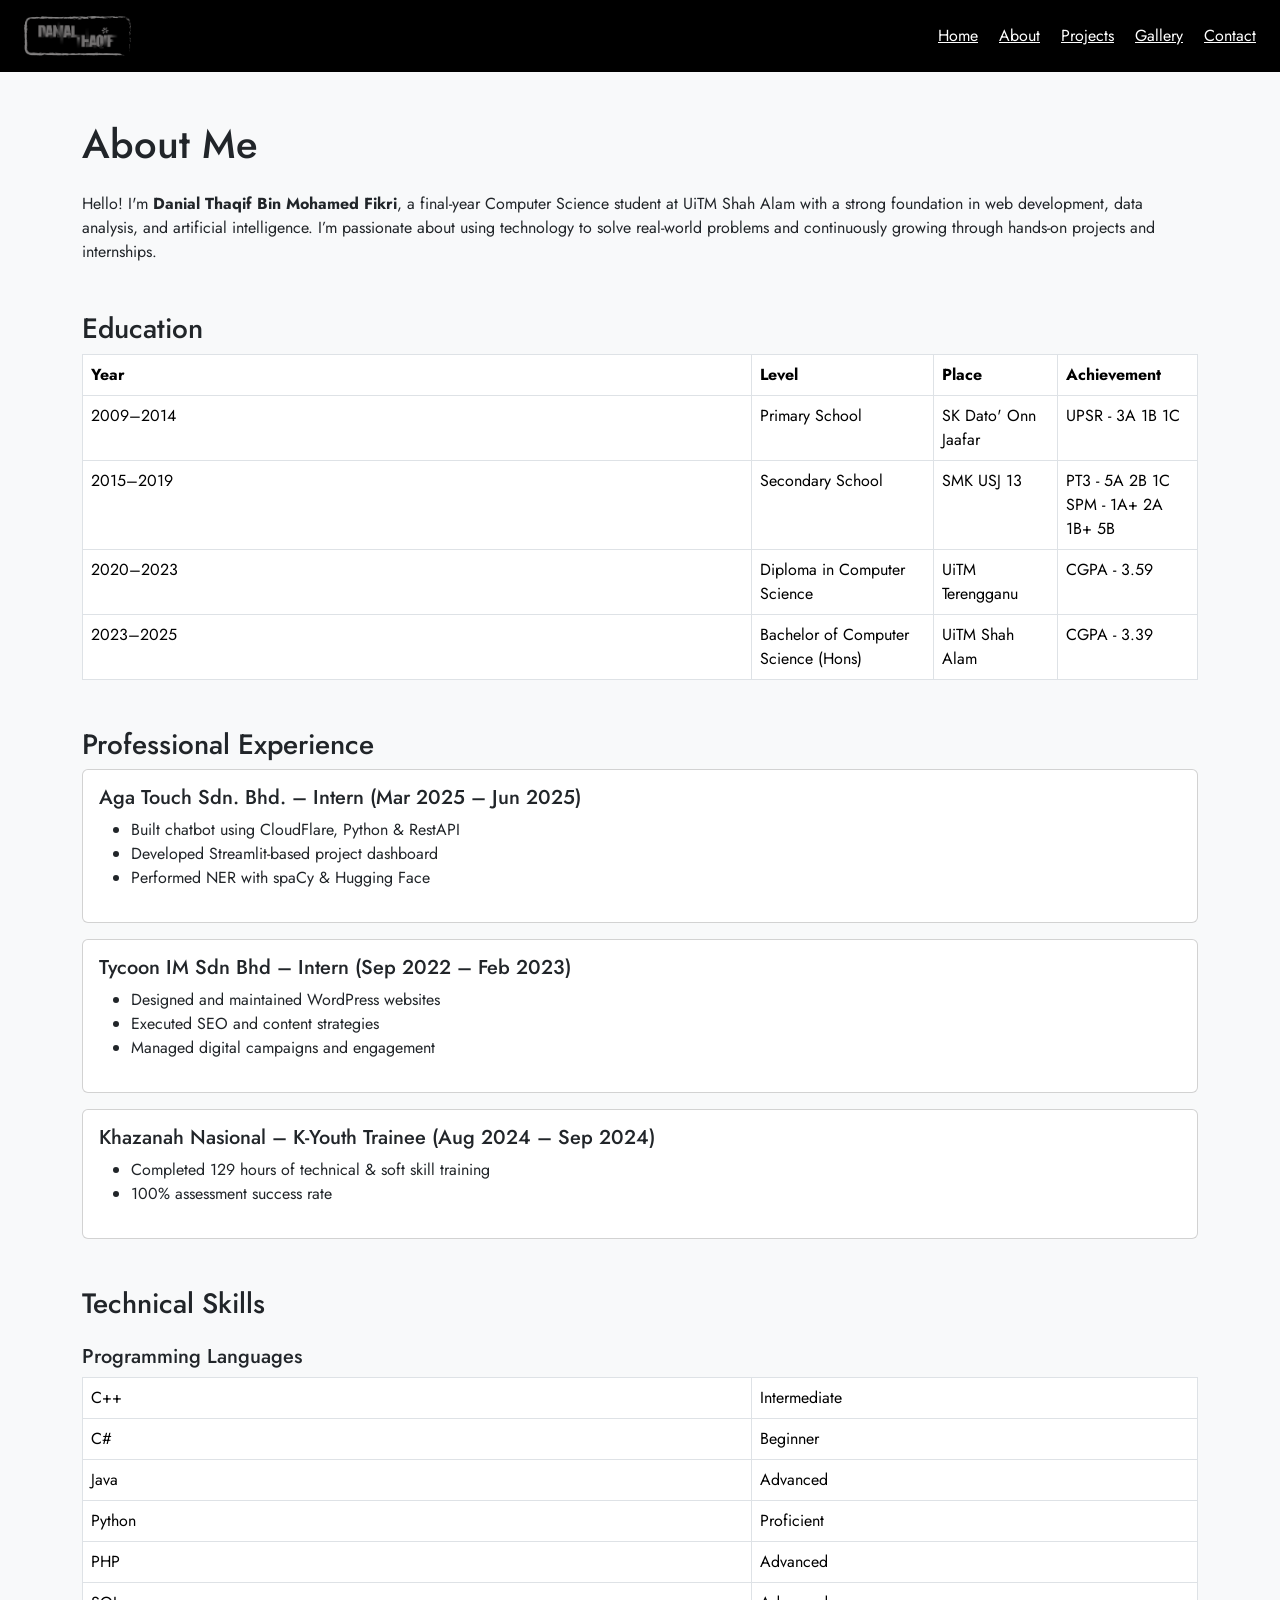
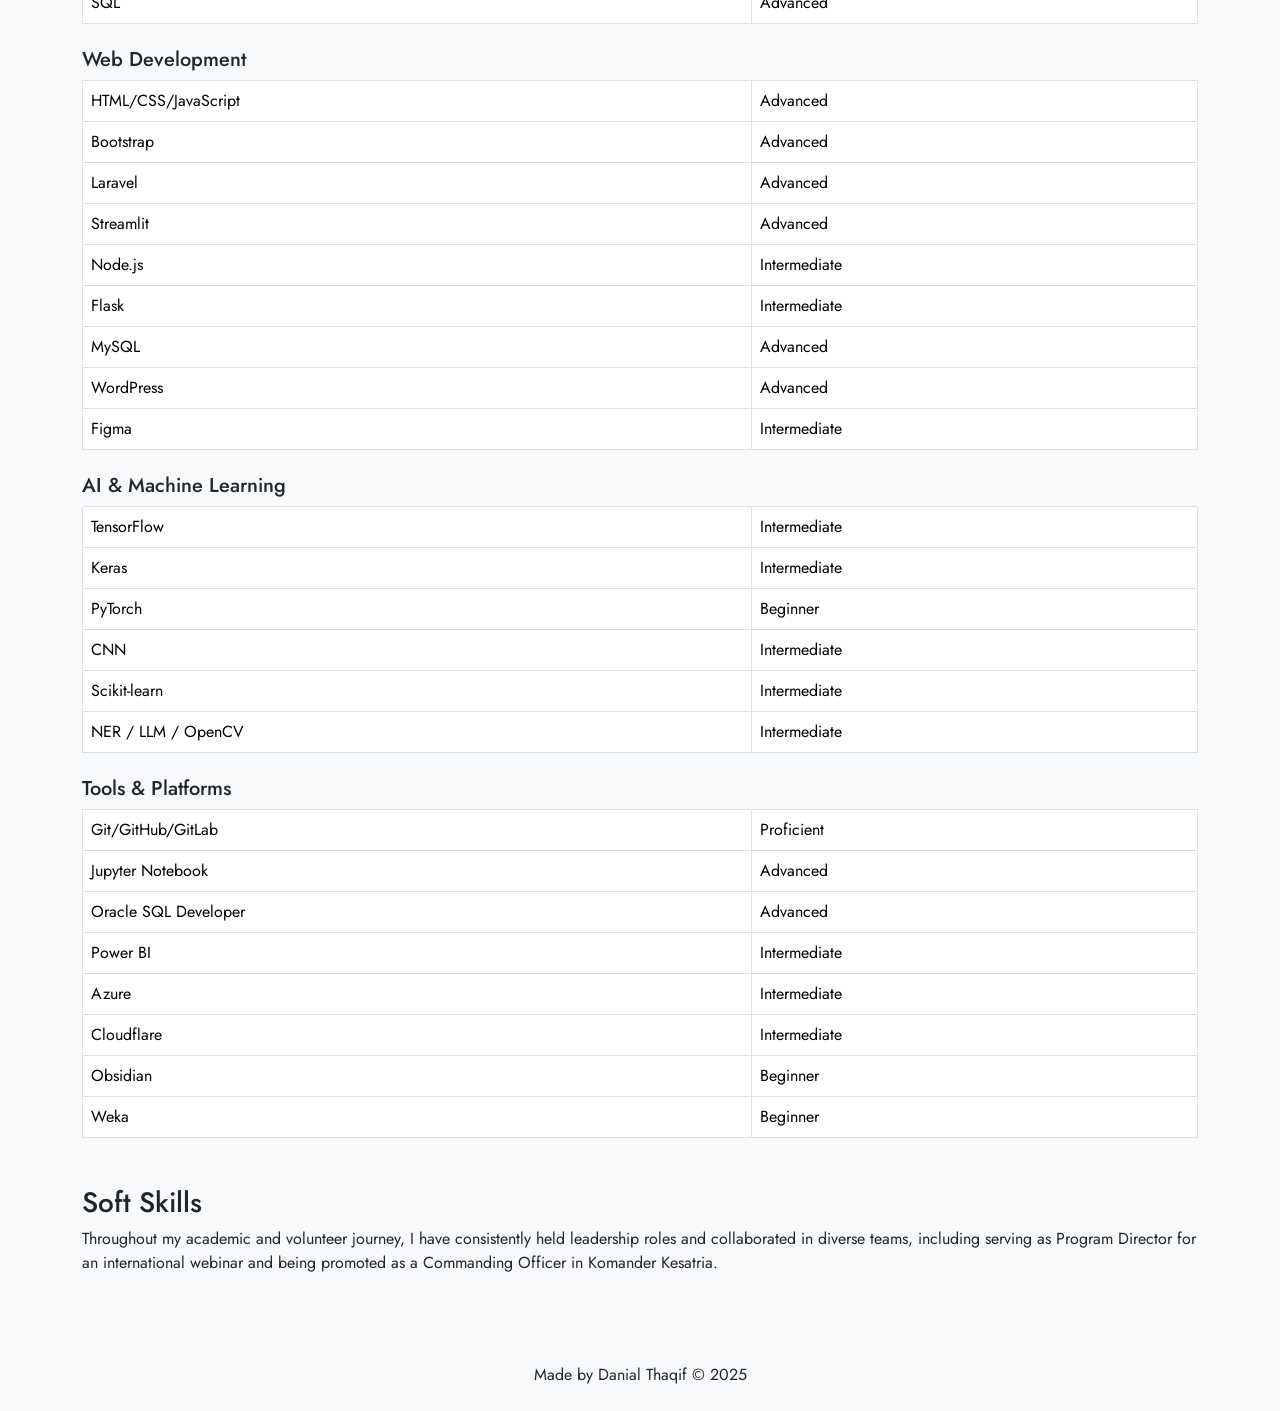
==== about.html @ 57270907 "Update about.html" ====
<!DOCTYPE html>
<html lang="en">
<head>
  <meta charset="UTF-8" />
  <meta name="viewport" content="width=device-width, initial-scale=1.0"/>
  <title>About Me | Danial Thaqif</title>
  <link href="https://cdn.jsdelivr.net/npm/bootstrap@5.3.2/dist/css/bootstrap.min.css" rel="stylesheet" />
  <link href="https://fonts.googleapis.com/css2?family=Jost:wght@300;400;500;600;700&display=swap" rel="stylesheet" />
  <style>
    body {
      font-family: 'Jost', sans-serif;
      background-color: #f8f9fa;
    }
    header {
      background-color: #000;
    }
    table td:first-child { width: 60%; }
  </style>
</head>
<body>

  <!-- Header -->
  <header class="py-3 px-4 d-flex justify-content-between align-items-center">
    <a href="index.html">
      <img src="img/logo.png" alt="Danial Thaqif Logo" style="height: 40px;">
    </a>
    <nav>
      <a href="index.html" class="text-white me-3">Home</a>
      <a href="about.html" class="text-white me-3">About</a>
      <a href="project.html" class="text-white me-3">Projects</a>
      <a href="gallery.html" class="text-white me-3">Gallery</a>
      <a href="contact.html" class="text-white">Contact</a>
    </nav>
  </header>

  <!-- Main -->
  <main class="container py-5">
    <h1 class="mb-4">About Me</h1>
    <p>Hello! I'm <strong>Danial Thaqif Bin Mohamed Fikri</strong>, a final-year Computer Science student at UiTM Shah Alam with a strong foundation in web development, data analysis, and artificial intelligence. I’m passionate about using technology to solve real-world problems and continuously growing through hands-on projects and internships.</p>

    <!-- Education Section (Preserved) -->
    <h3 class="mt-5">Education</h3>
    <table class="table table-bordered">
      <thead>
        <tr>
          <th>Year</th>
          <th>Level</th>
          <th>Place</th>
          <th>Achievement</th>
        </tr>
      </thead>
      <tbody>
        <tr>
          <td>2009–2014</td>
          <td>Primary School</td>
          <td>SK Dato' Onn Jaafar</td>
          <td>UPSR - 3A 1B 1C</td>
        </tr>
        <tr>
          <td>2015–2019</td>
          <td>Secondary School</td>
          <td>SMK USJ 13</td>
          <td>PT3 - 5A 2B 1C<br>SPM - 1A+ 2A 1B+ 5B</td>
        </tr>
        <tr>
          <td>2020–2023</td>
          <td>Diploma in Computer Science</td>
          <td>UiTM Terengganu</td>
          <td>CGPA - 3.59</td>
        </tr>
        <tr>
          <td>2023–2025</td>
          <td>Bachelor of Computer Science (Hons)</td>
          <td>UiTM Shah Alam</td>
          <td>CGPA - 3.39</td>
        </tr>
      </tbody>
    </table>

    <!-- Experience -->
    <h3 class="mt-5">Professional Experience</h3>
    <div class="card mb-3"><div class="card-body">
      <h5 class="card-title">Aga Touch Sdn. Bhd. – Intern (Mar 2025 – Jun 2025)</h5>
      <ul>
        <li>Built chatbot using CloudFlare, Python & RestAPI</li>
        <li>Developed Streamlit-based project dashboard</li>
        <li>Performed NER with spaCy & Hugging Face</li>
      </ul>
    </div></div>

    <div class="card mb-3"><div class="card-body">
      <h5 class="card-title">Tycoon IM Sdn Bhd – Intern (Sep 2022 – Feb 2023)</h5>
      <ul>
        <li>Designed and maintained WordPress websites</li>
        <li>Executed SEO and content strategies</li>
        <li>Managed digital campaigns and engagement</li>
      </ul>
    </div></div>

    <div class="card mb-3"><div class="card-body">
      <h5 class="card-title">Khazanah Nasional – K-Youth Trainee (Aug 2024 – Sep 2024)</h5>
      <ul>
        <li>Completed 129 hours of technical & soft skill training</li>
        <li>100% assessment success rate</li>
      </ul>
    </div></div>

    <!-- Technical Skills -->
    <h3 class="mt-5">Technical Skills</h3>
    <h5 class="mt-4">Programming Languages</h5>
    <table class="table table-bordered">
      <tbody>
        <tr><td>C++</td><td>Intermediate</td></tr>
        <tr><td>C#</td><td>Beginner</td></tr>
        <tr><td>Java</td><td>Advanced</td></tr>
        <tr><td>Python</td><td>Proficient</td></tr>
        <tr><td>PHP</td><td>Advanced</td></tr>
        <tr><td>SQL</td><td>Advanced</td></tr>
      </tbody>
    </table>

    <h5 class="mt-4">Web Development</h5>
    <table class="table table-bordered">
      <tbody>
        <tr><td>HTML/CSS/JavaScript</td><td>Advanced</td></tr>
        <tr><td>Bootstrap</td><td>Advanced</td></tr>
        <tr><td>Laravel</td><td>Advanced</td></tr>
        <tr><td>Streamlit</td><td>Advanced</td></tr>
        <tr><td>Node.js</td><td>Intermediate</td></tr>
        <tr><td>Flask</td><td>Intermediate</td></tr>
        <tr><td>MySQL</td><td>Advanced</td></tr>
        <tr><td>WordPress</td><td>Advanced</td></tr>
        <tr><td>Figma</td><td>Intermediate</td></tr>
      </tbody>
    </table>

    <h5 class="mt-4">AI & Machine Learning</h5>
    <table class="table table-bordered">
      <tbody>
        <tr><td>TensorFlow</td><td>Intermediate</td></tr>
        <tr><td>Keras</td><td>Intermediate</td></tr>
        <tr><td>PyTorch</td><td>Beginner</td></tr>
        <tr><td>CNN</td><td>Intermediate</td></tr>
        <tr><td>Scikit-learn</td><td>Intermediate</td></tr>
        <tr><td>NER / LLM / OpenCV</td><td>Intermediate</td></tr>
      </tbody>
    </table>

    <h5 class="mt-4">Tools & Platforms</h5>
    <table class="table table-bordered">
      <tbody>
        <tr><td>Git/GitHub/GitLab</td><td>Proficient</td></tr>
        <tr><td>Jupyter Notebook</td><td>Advanced</td></tr>
        <tr><td>Oracle SQL Developer</td><td>Advanced</td></tr>
        <tr><td>Power BI</td><td>Intermediate</td></tr>
        <tr><td>Azure</td><td>Intermediate</td></tr>
        <tr><td>Cloudflare</td><td>Intermediate</td></tr>
        <tr><td>Obsidian</td><td>Beginner</td></tr>
        <tr><td>Weka</td><td>Beginner</td></tr>
      </tbody>
    </table>

    <!-- Soft Skills (Preserved) -->
    <h3 class="mt-5">Soft Skills</h3>
	<p>Throughout my academic and volunteer journey, I have consistently held leadership roles and collaborated in diverse teams, including serving as Program Director for an international webinar and being promoted as a Commanding Officer in Komander Kesatria.</p>

  </main>

  <footer class="text-center py-4 bg-light">
    <p class="mb-0">Made by Danial Thaqif © 2025</p>
  </footer>

  <script src="https://cdn.jsdelivr.net/npm/bootstrap@5.3.2/dist/js/bootstrap.bundle.min.js"></script>
</body>
</html>
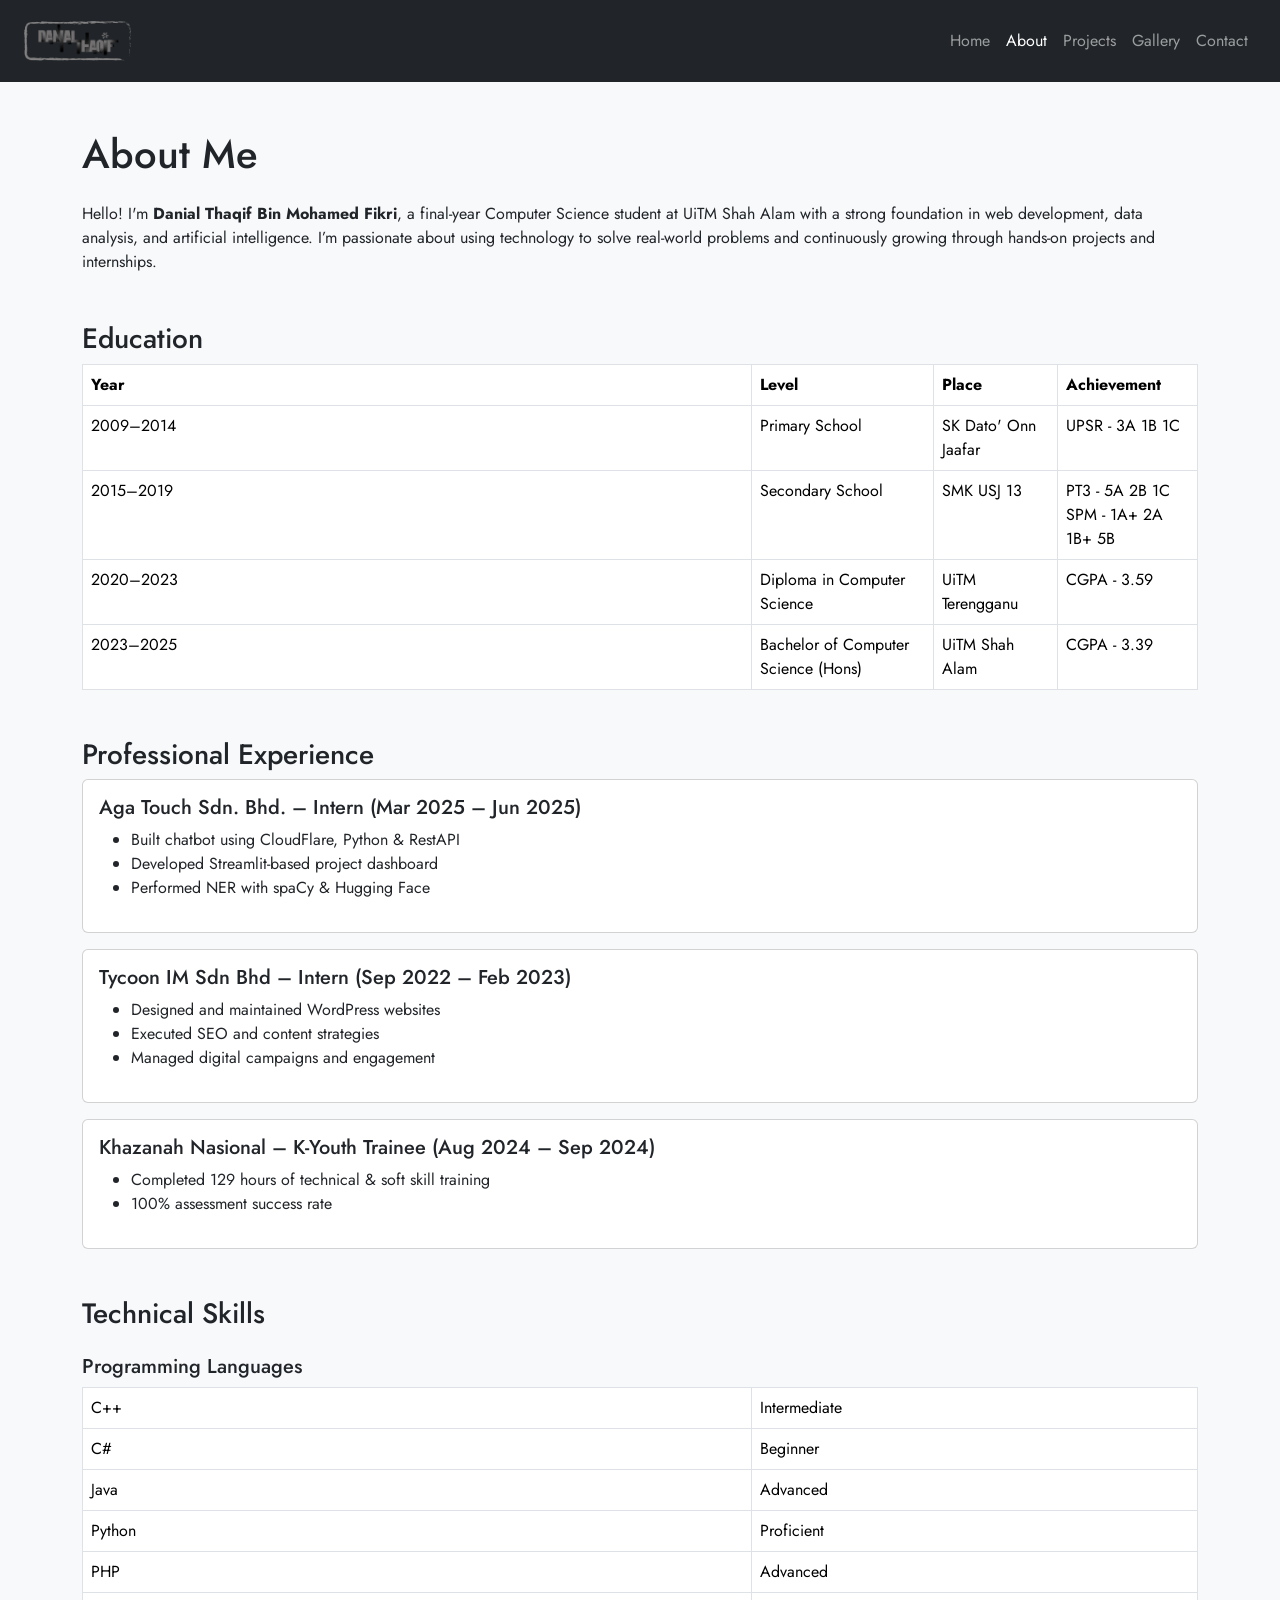
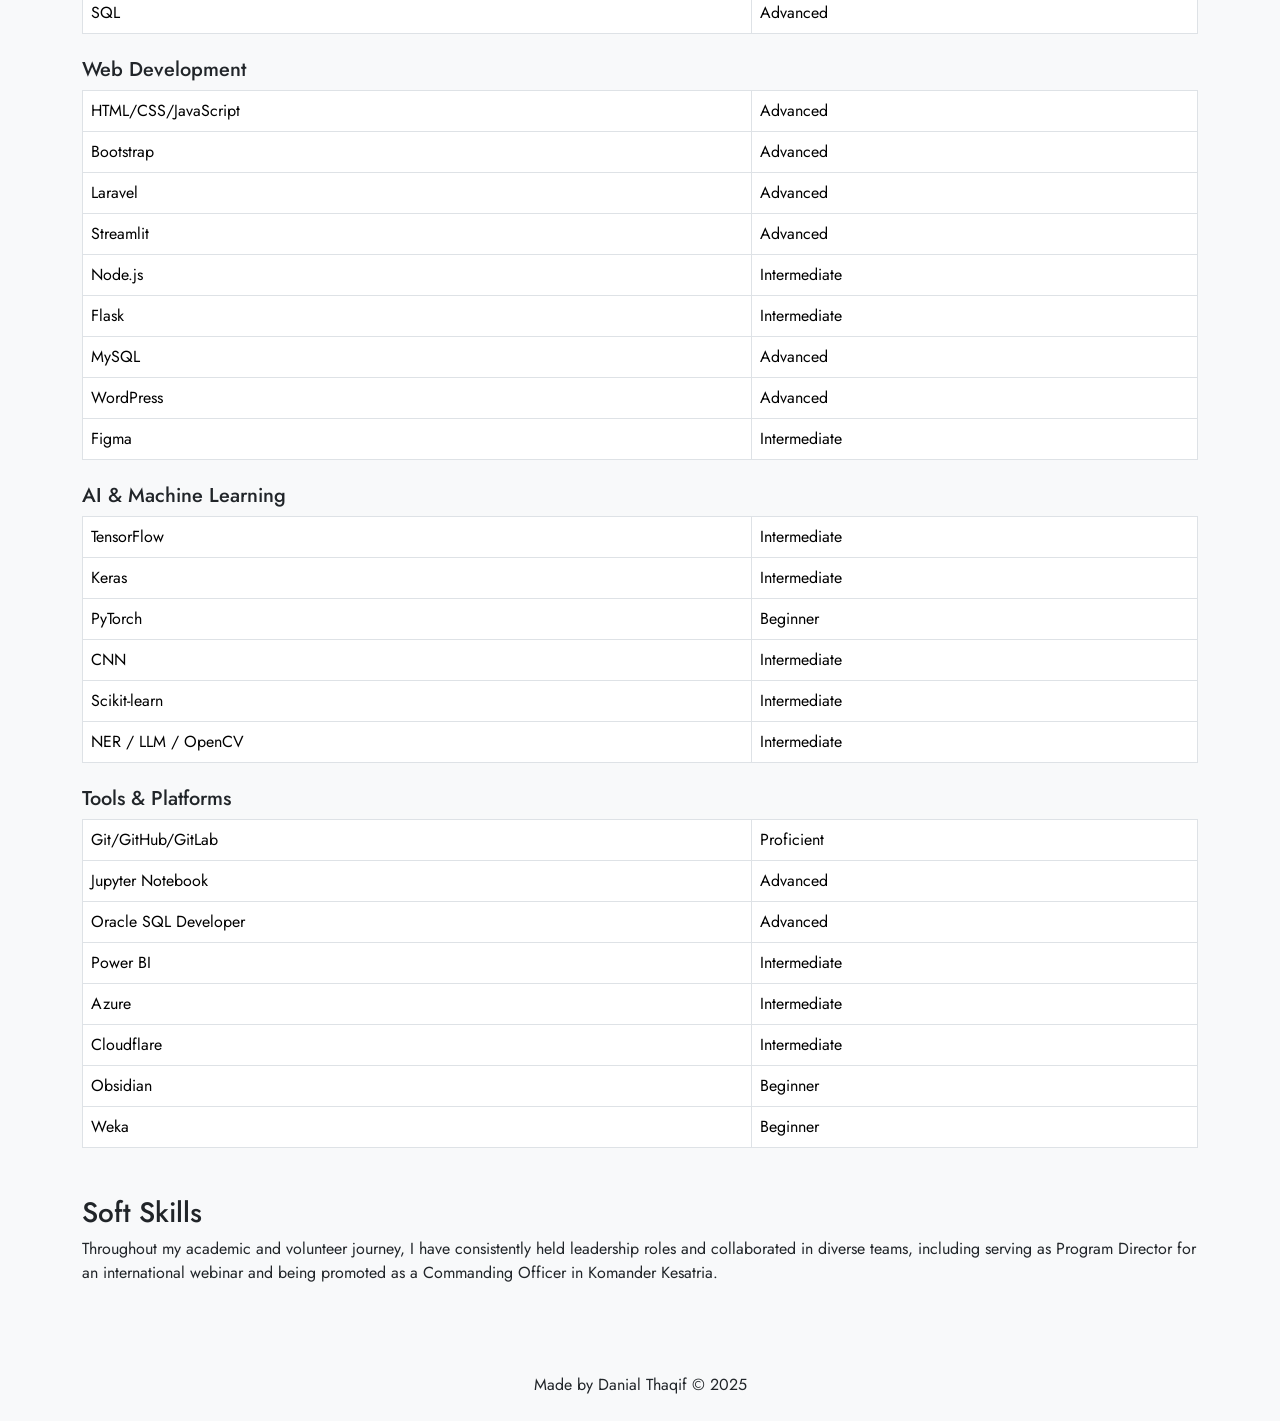
==== commit 8f9487ad: "ok" ====
--- a/about.html
+++ b/about.html
@@ -20,18 +20,7 @@
 <body>
 
   <!-- Header -->
-  <header class="py-3 px-4 d-flex justify-content-between align-items-center">
-    <a href="index.html">
-      <img src="img/logo.png" alt="Danial Thaqif Logo" style="height: 40px;">
-    </a>
-    <nav>
-      <a href="index.html" class="text-white me-3">Home</a>
-      <a href="about.html" class="text-white me-3">About</a>
-      <a href="project.html" class="text-white me-3">Projects</a>
-      <a href="gallery.html" class="text-white me-3">Gallery</a>
-      <a href="contact.html" class="text-white">Contact</a>
-    </nav>
-  </header>
+  <div id="navbar-placeholder"></div>
 
   <!-- Main -->
   <main class="container py-5">
@@ -171,5 +160,23 @@
   </footer>
 
   <script src="https://cdn.jsdelivr.net/npm/bootstrap@5.3.2/dist/js/bootstrap.bundle.min.js"></script>
+
+<script>
+  fetch('navbar.html')
+    .then(res => res.text())
+    .then(data => {
+      document.getElementById('navbar-placeholder').innerHTML = data;
+
+      // Highlight current nav link
+      const path = window.location.pathname.split("/").pop();
+      const links = document.querySelectorAll('.navbar-nav .nav-link');
+      links.forEach(link => {
+        if (link.getAttribute('href') === path) {
+          link.classList.add('active');
+        }
+      });
+    });
+  </script>
+
 </body>
 </html>
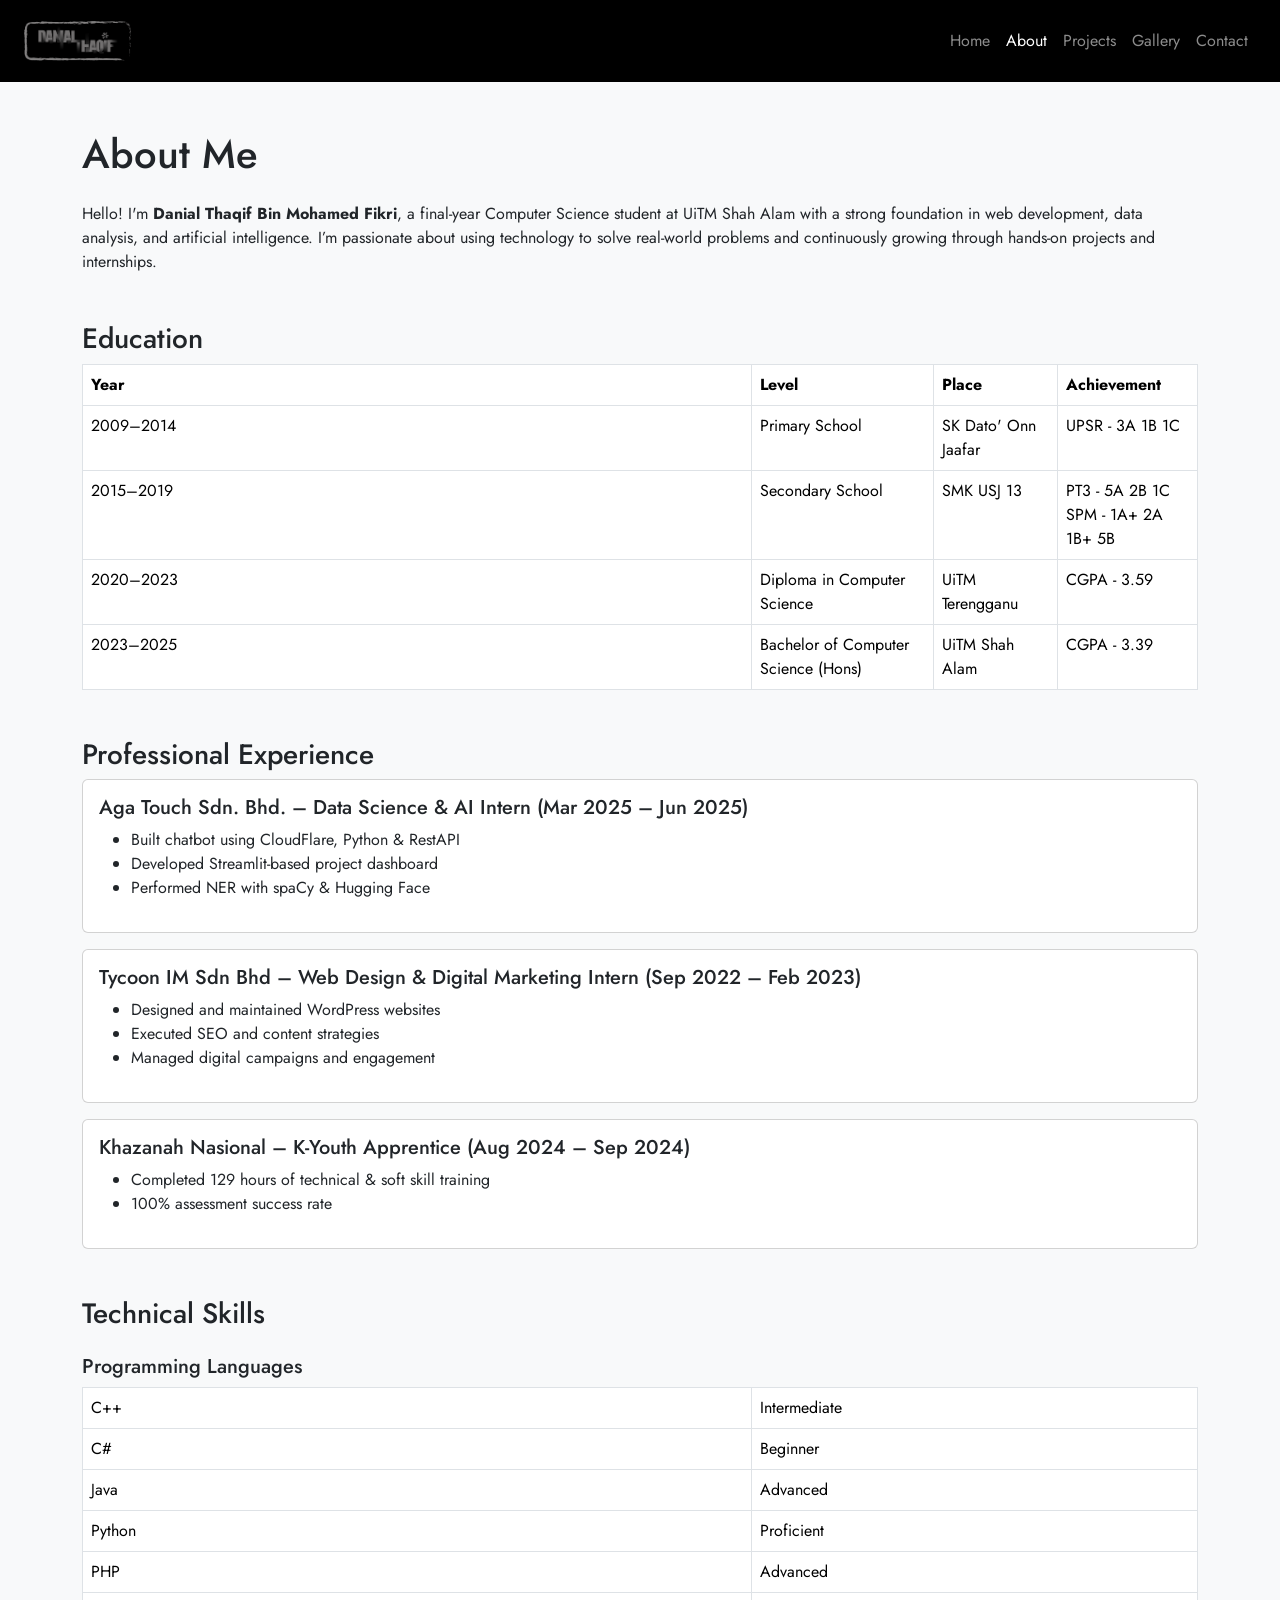
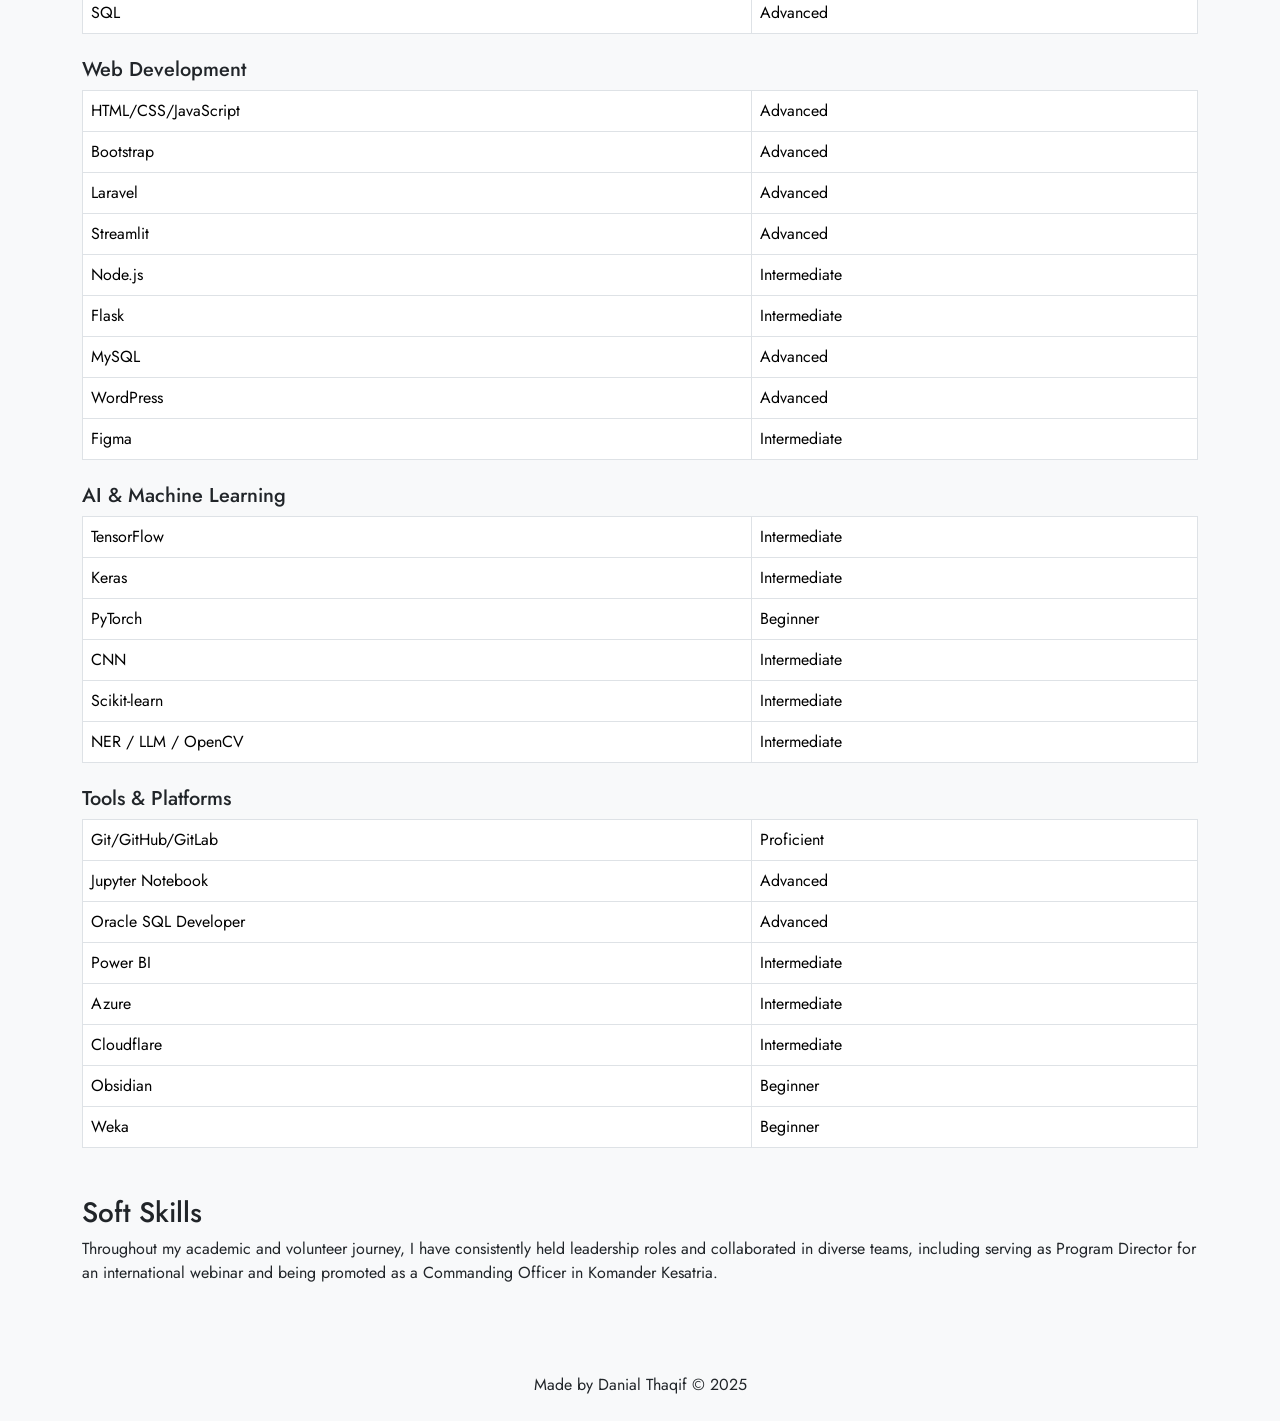
==== commit 7271fb64: "Update about.html" ====
--- a/about.html
+++ b/about.html
@@ -69,7 +69,7 @@
     <!-- Experience -->
     <h3 class="mt-5">Professional Experience</h3>
     <div class="card mb-3"><div class="card-body">
-      <h5 class="card-title">Aga Touch Sdn. Bhd. – Intern (Mar 2025 – Jun 2025)</h5>
+      <h5 class="card-title">Aga Touch Sdn. Bhd. – Data Science & AI Intern (Mar 2025 – Jun 2025)</h5>
       <ul>
         <li>Built chatbot using CloudFlare, Python & RestAPI</li>
         <li>Developed Streamlit-based project dashboard</li>
@@ -78,7 +78,7 @@
     </div></div>
 
     <div class="card mb-3"><div class="card-body">
-      <h5 class="card-title">Tycoon IM Sdn Bhd – Intern (Sep 2022 – Feb 2023)</h5>
+      <h5 class="card-title">Tycoon IM Sdn Bhd – Web Design & Digital Marketing Intern (Sep 2022 – Feb 2023)</h5>
       <ul>
         <li>Designed and maintained WordPress websites</li>
         <li>Executed SEO and content strategies</li>
@@ -87,7 +87,7 @@
     </div></div>
 
     <div class="card mb-3"><div class="card-body">
-      <h5 class="card-title">Khazanah Nasional – K-Youth Trainee (Aug 2024 – Sep 2024)</h5>
+      <h5 class="card-title">Khazanah Nasional – K-Youth Apprentice (Aug 2024 – Sep 2024)</h5>
       <ul>
         <li>Completed 129 hours of technical & soft skill training</li>
         <li>100% assessment success rate</li>
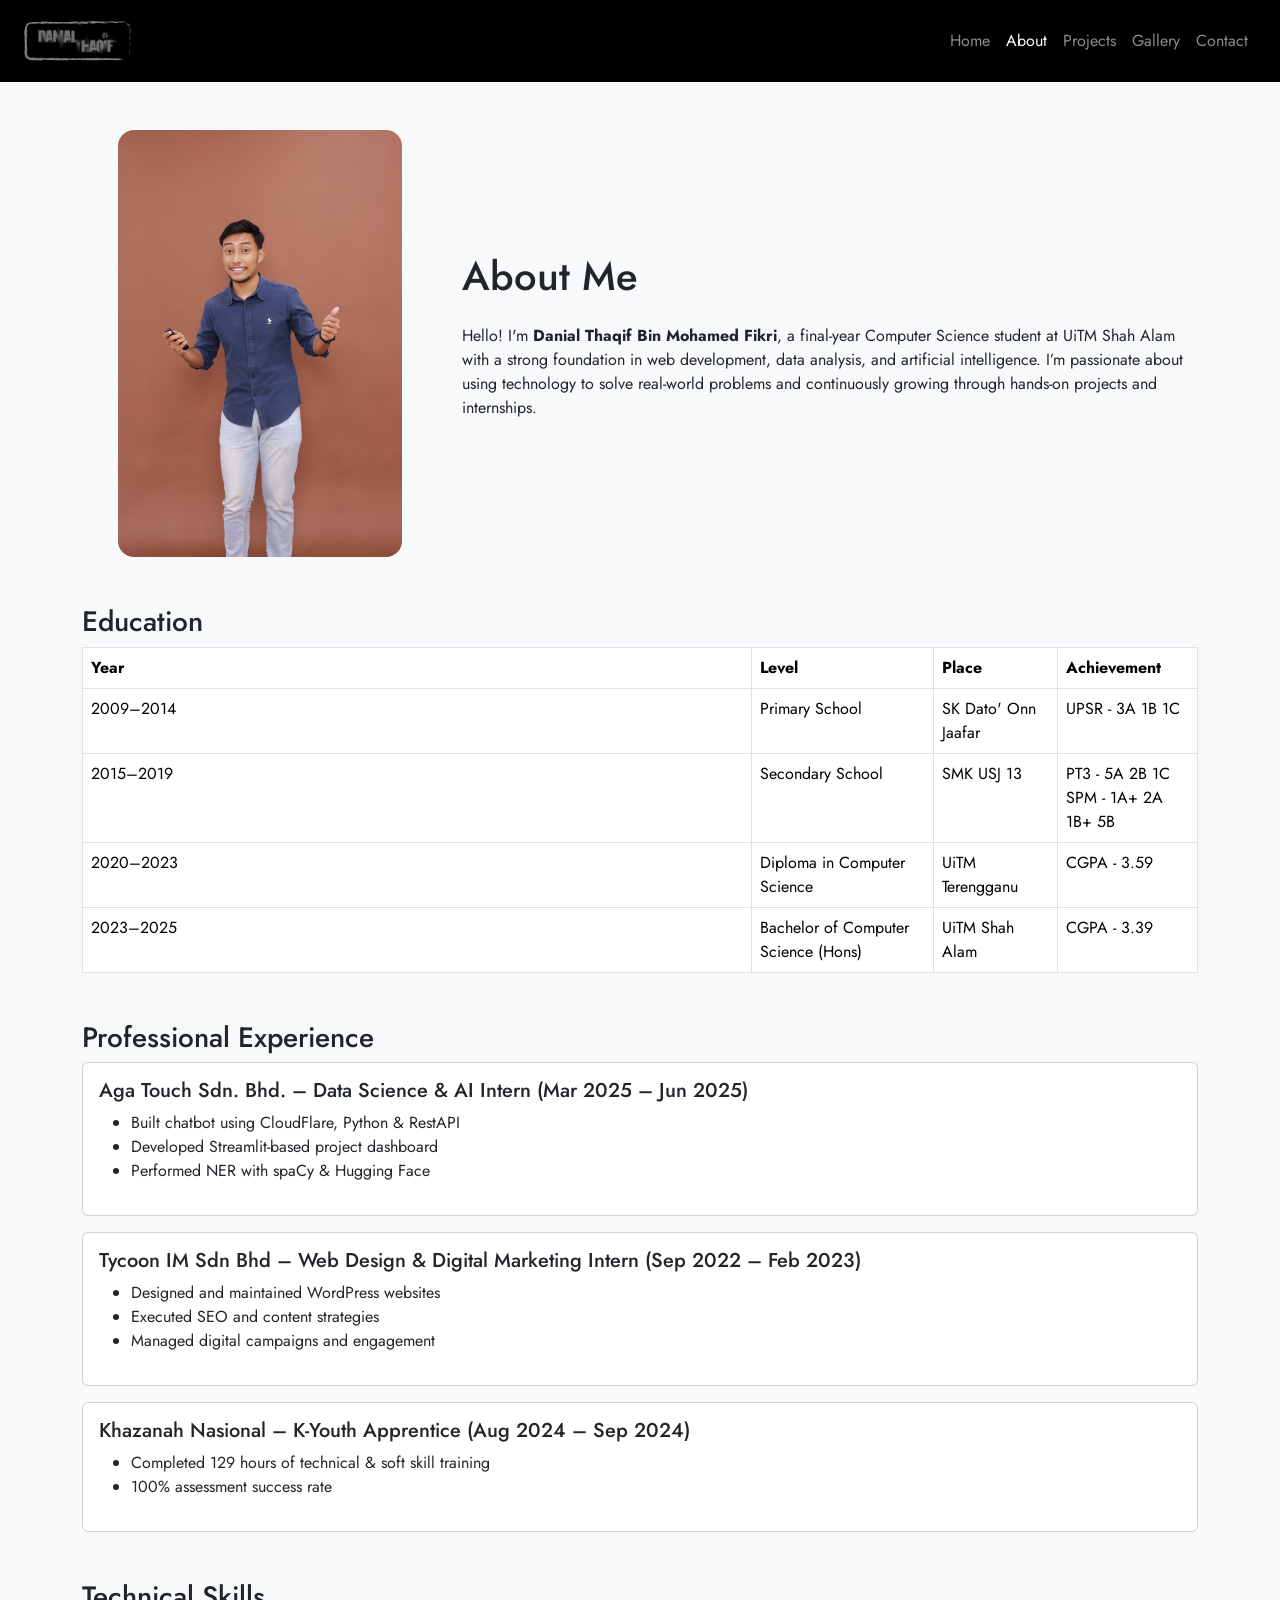
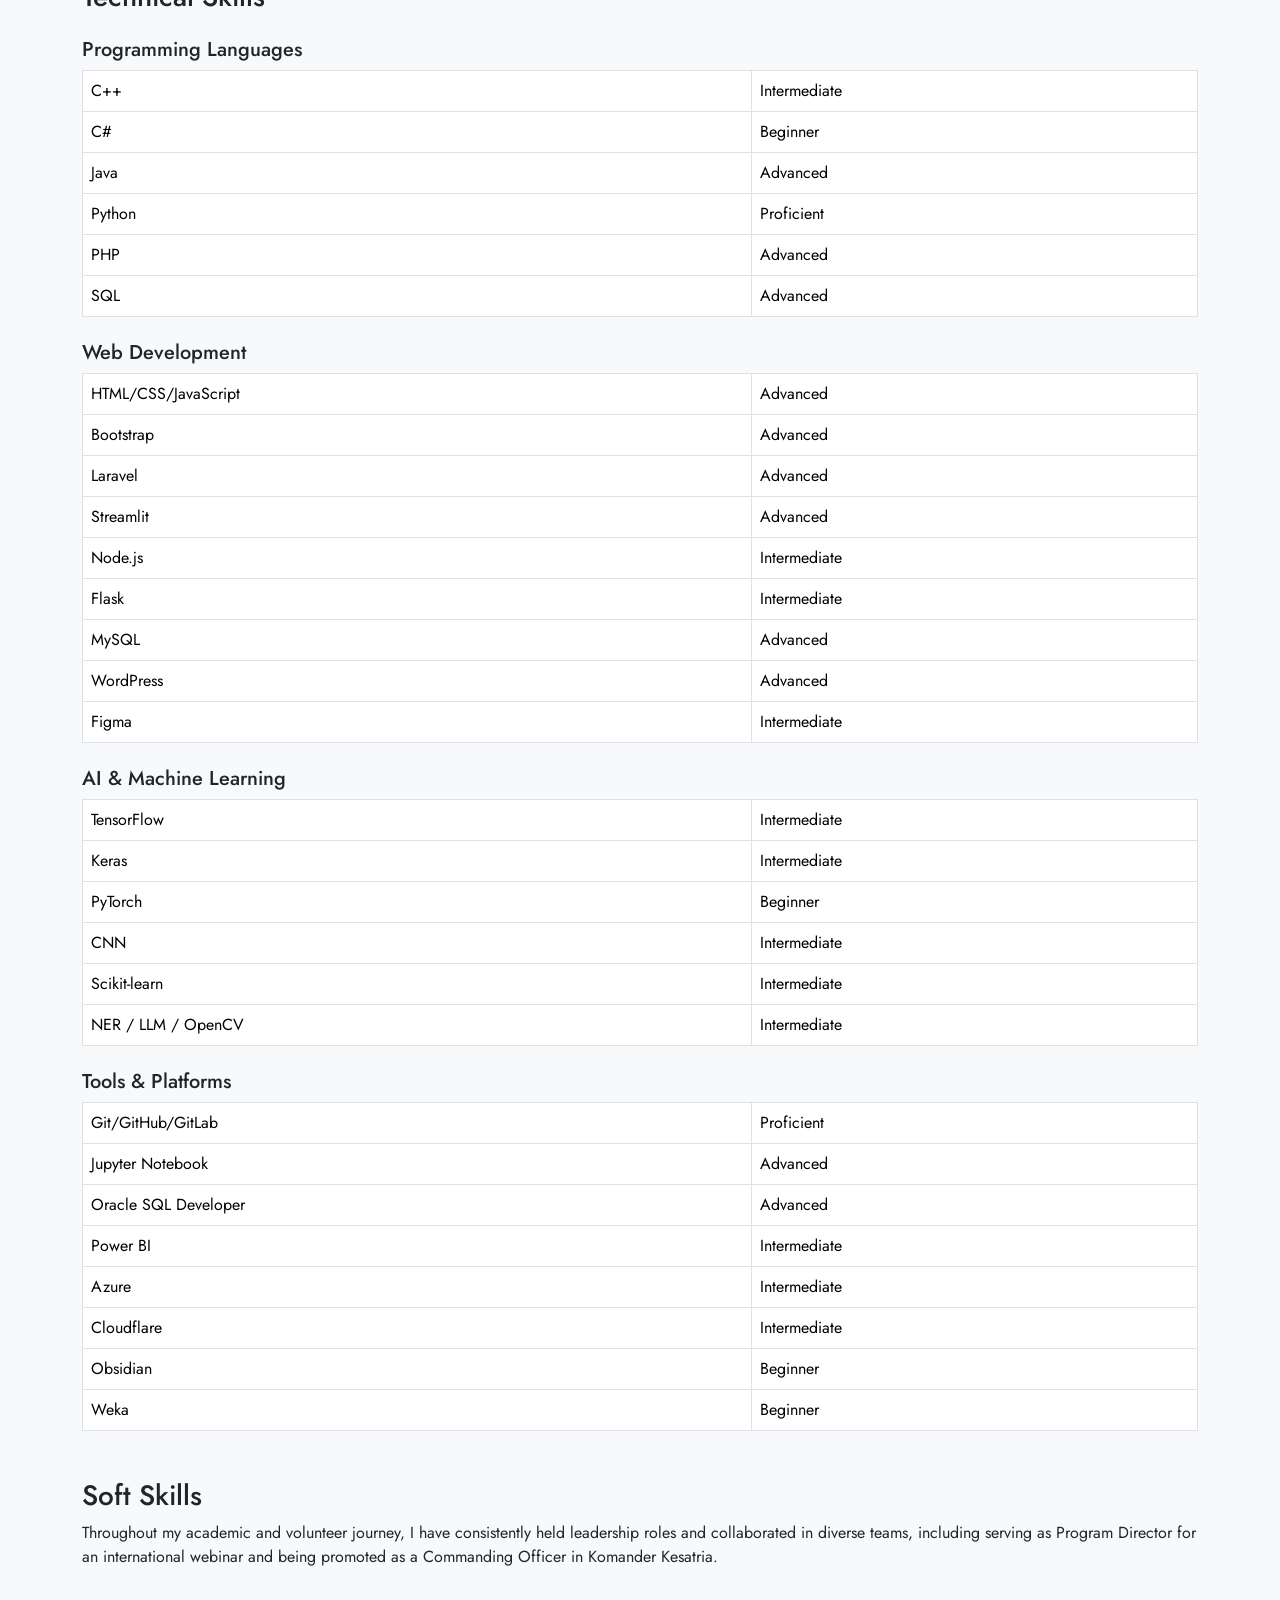
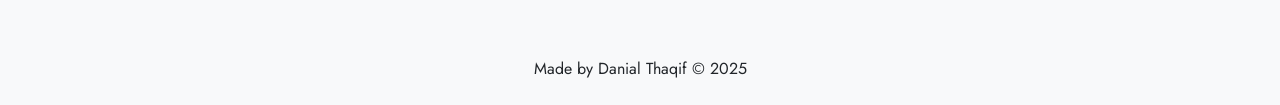
==== commit 8510010c: "Gallery refined" ====
--- a/about.html
+++ b/about.html
@@ -15,6 +15,10 @@
       background-color: #000;
     }
     table td:first-child { width: 60%; }
+    .hero-img {
+      max-width: 80%;
+      border-radius: 1rem;
+    }
   </style>
 </head>
 <body>
@@ -24,8 +28,15 @@
 
   <!-- Main -->
   <main class="container py-5">
+    <div class="row align-items-center">
+      <div class="col-md-4 text-center mt-4 mt-md-0">
+      <img src="img/4.jpg" alt="Profile" class="hero-img img-fluid">
+    </div>
+      <div class="col-md-8">
     <h1 class="mb-4">About Me</h1>
     <p>Hello! I'm <strong>Danial Thaqif Bin Mohamed Fikri</strong>, a final-year Computer Science student at UiTM Shah Alam with a strong foundation in web development, data analysis, and artificial intelligence. I’m passionate about using technology to solve real-world problems and continuously growing through hands-on projects and internships.</p>
+    </div>
+    </div>
 
     <!-- Education Section (Preserved) -->
     <h3 class="mt-5">Education</h3>
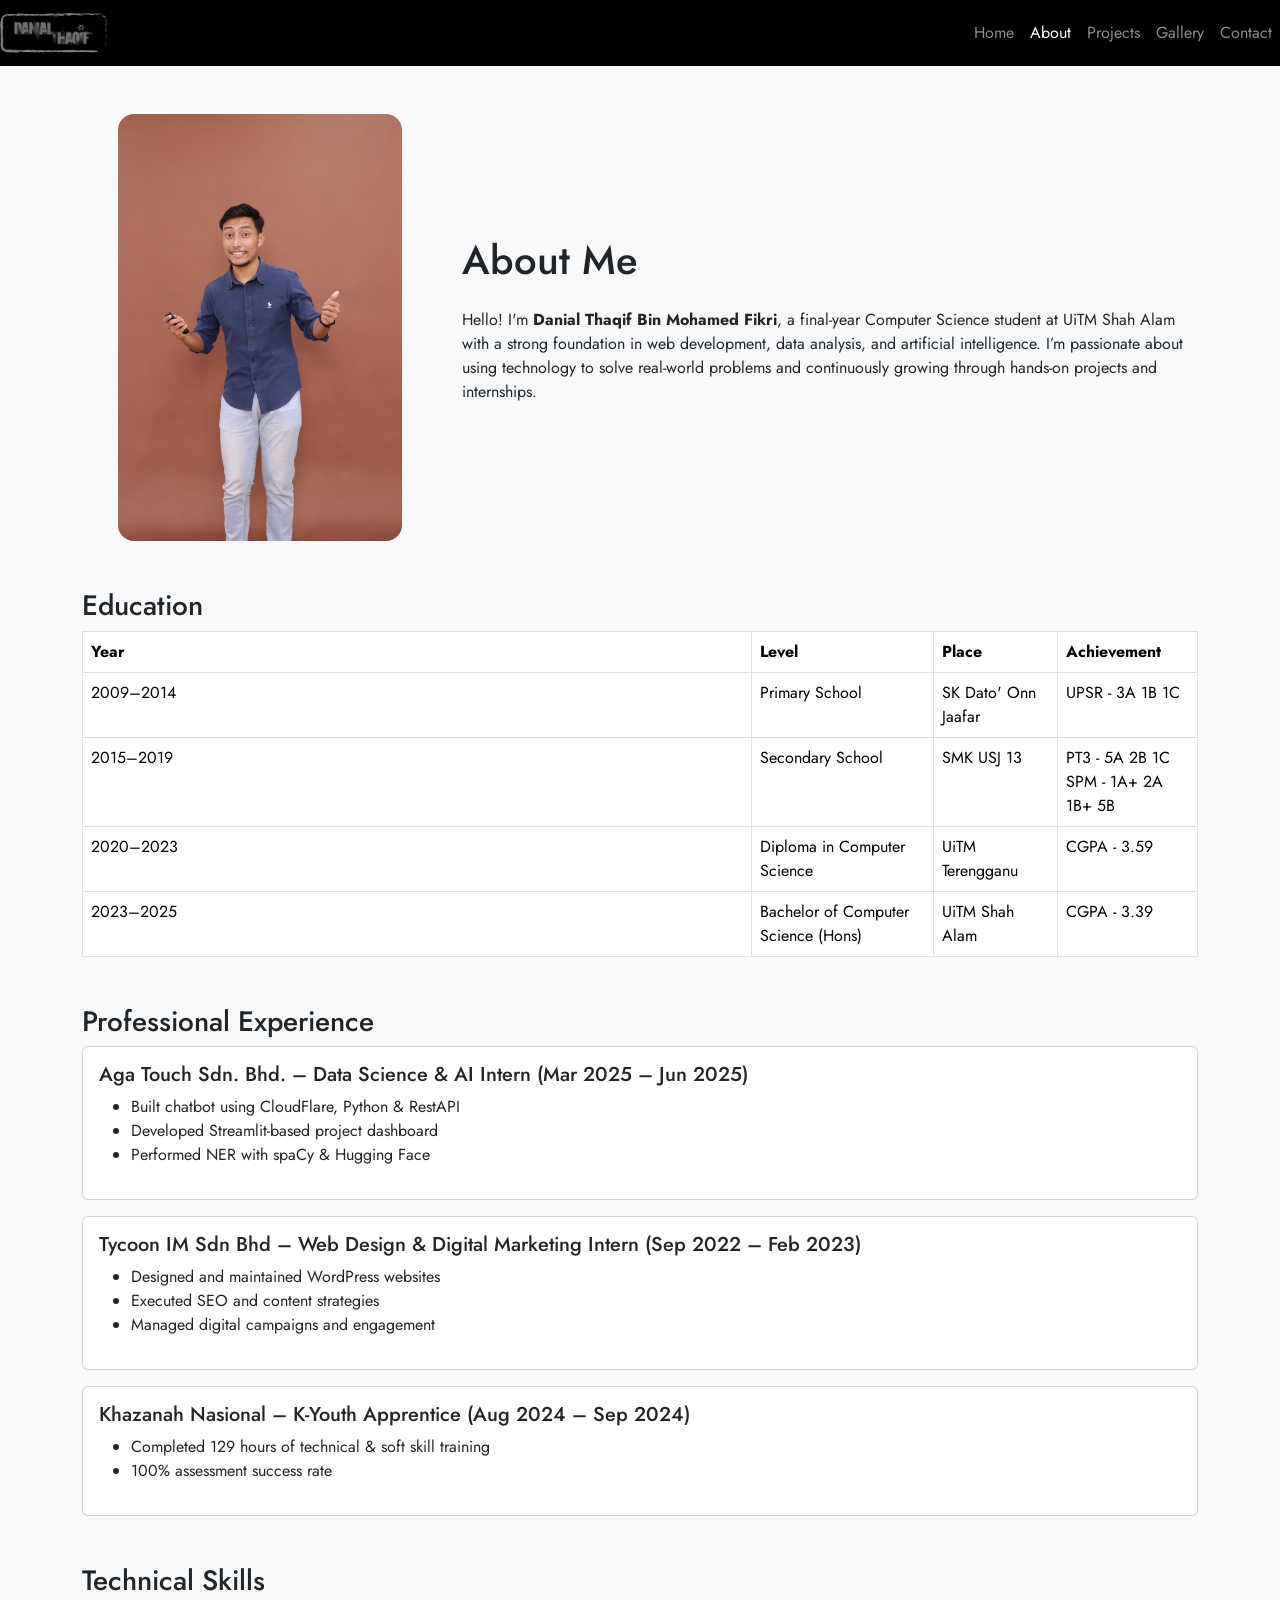
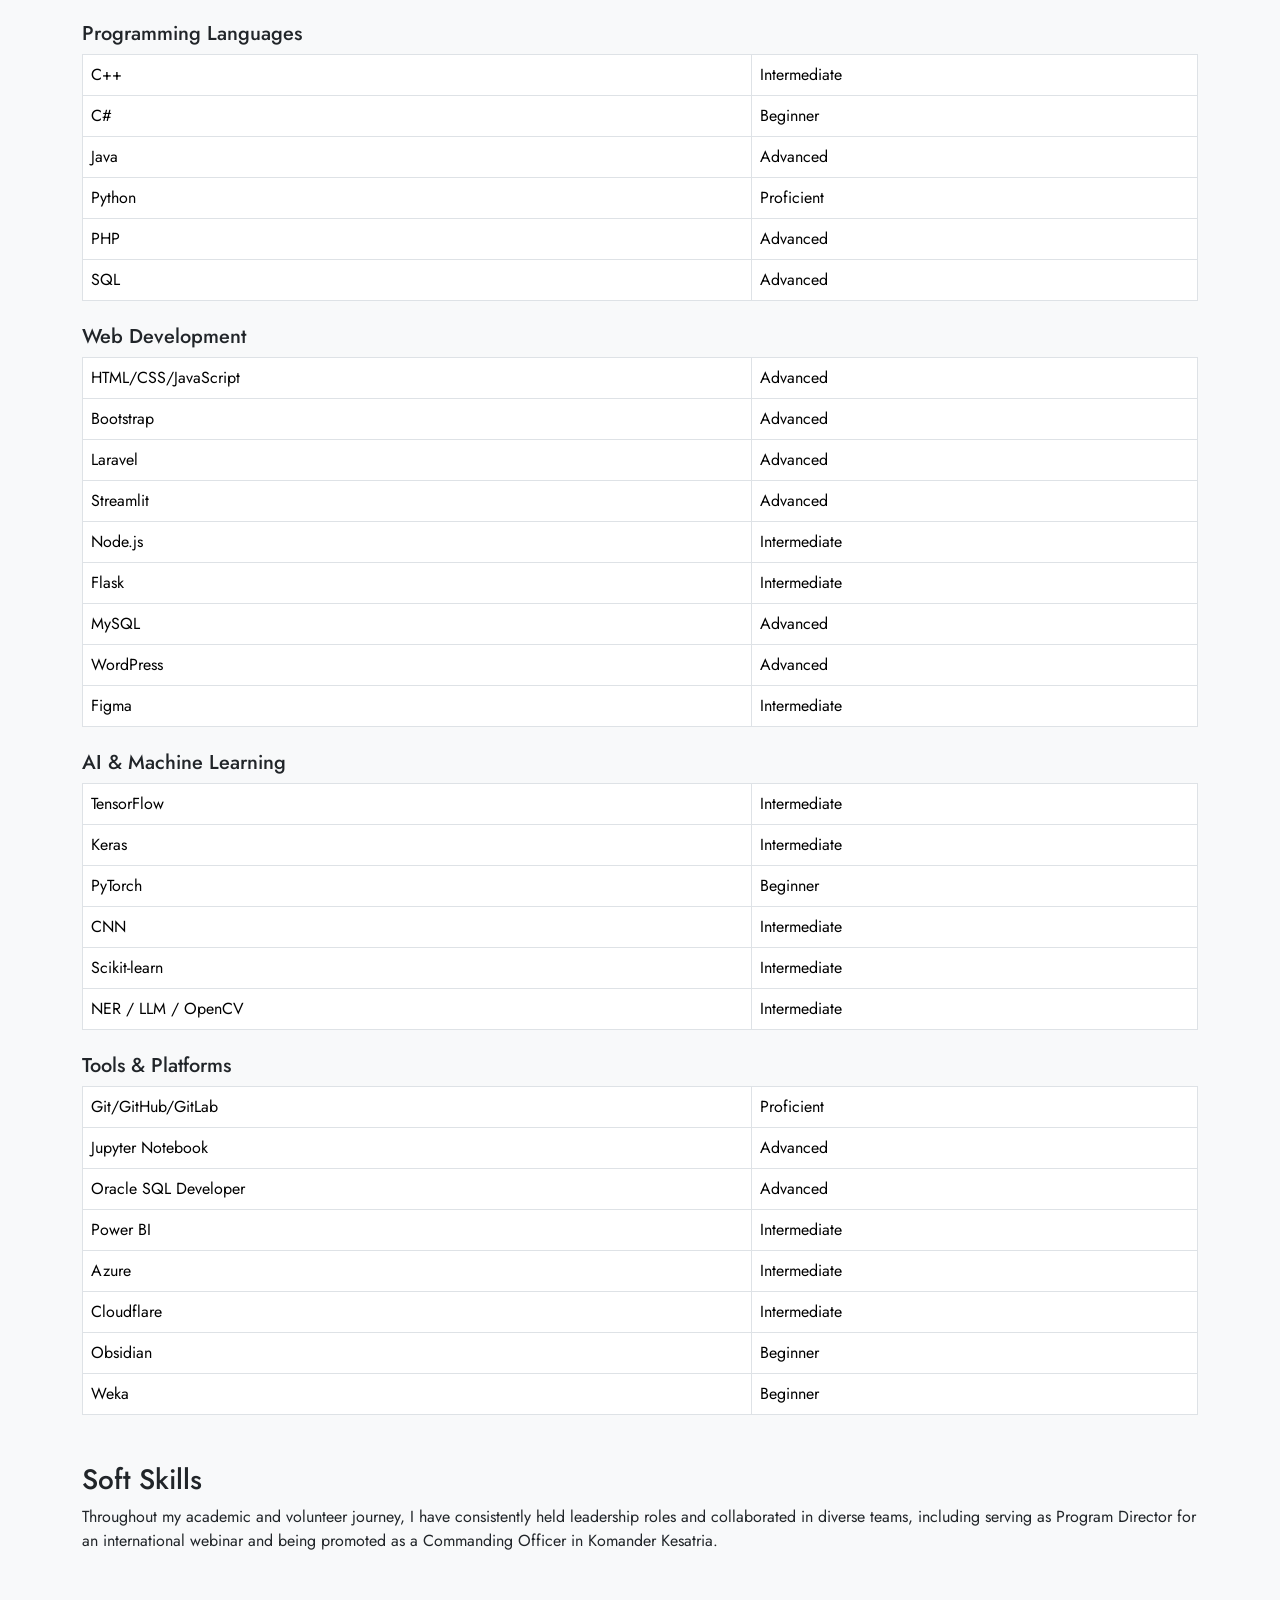
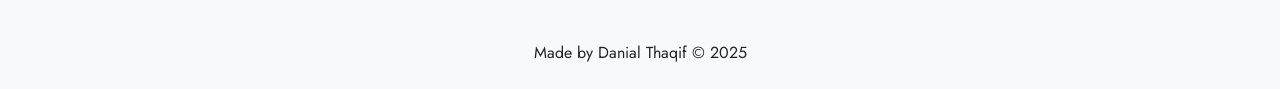
==== commit a20da1c3: "ok" ====
--- a/about.html
+++ b/about.html
@@ -2,6 +2,7 @@
 <html lang="en">
 <head>
   <meta charset="UTF-8" />
+  <link rel="icon" type="image/png" href="img/logo.png">
   <meta name="viewport" content="width=device-width, initial-scale=1.0"/>
   <title>About Me | Danial Thaqif</title>
   <link href="https://cdn.jsdelivr.net/npm/bootstrap@5.3.2/dist/css/bootstrap.min.css" rel="stylesheet" />
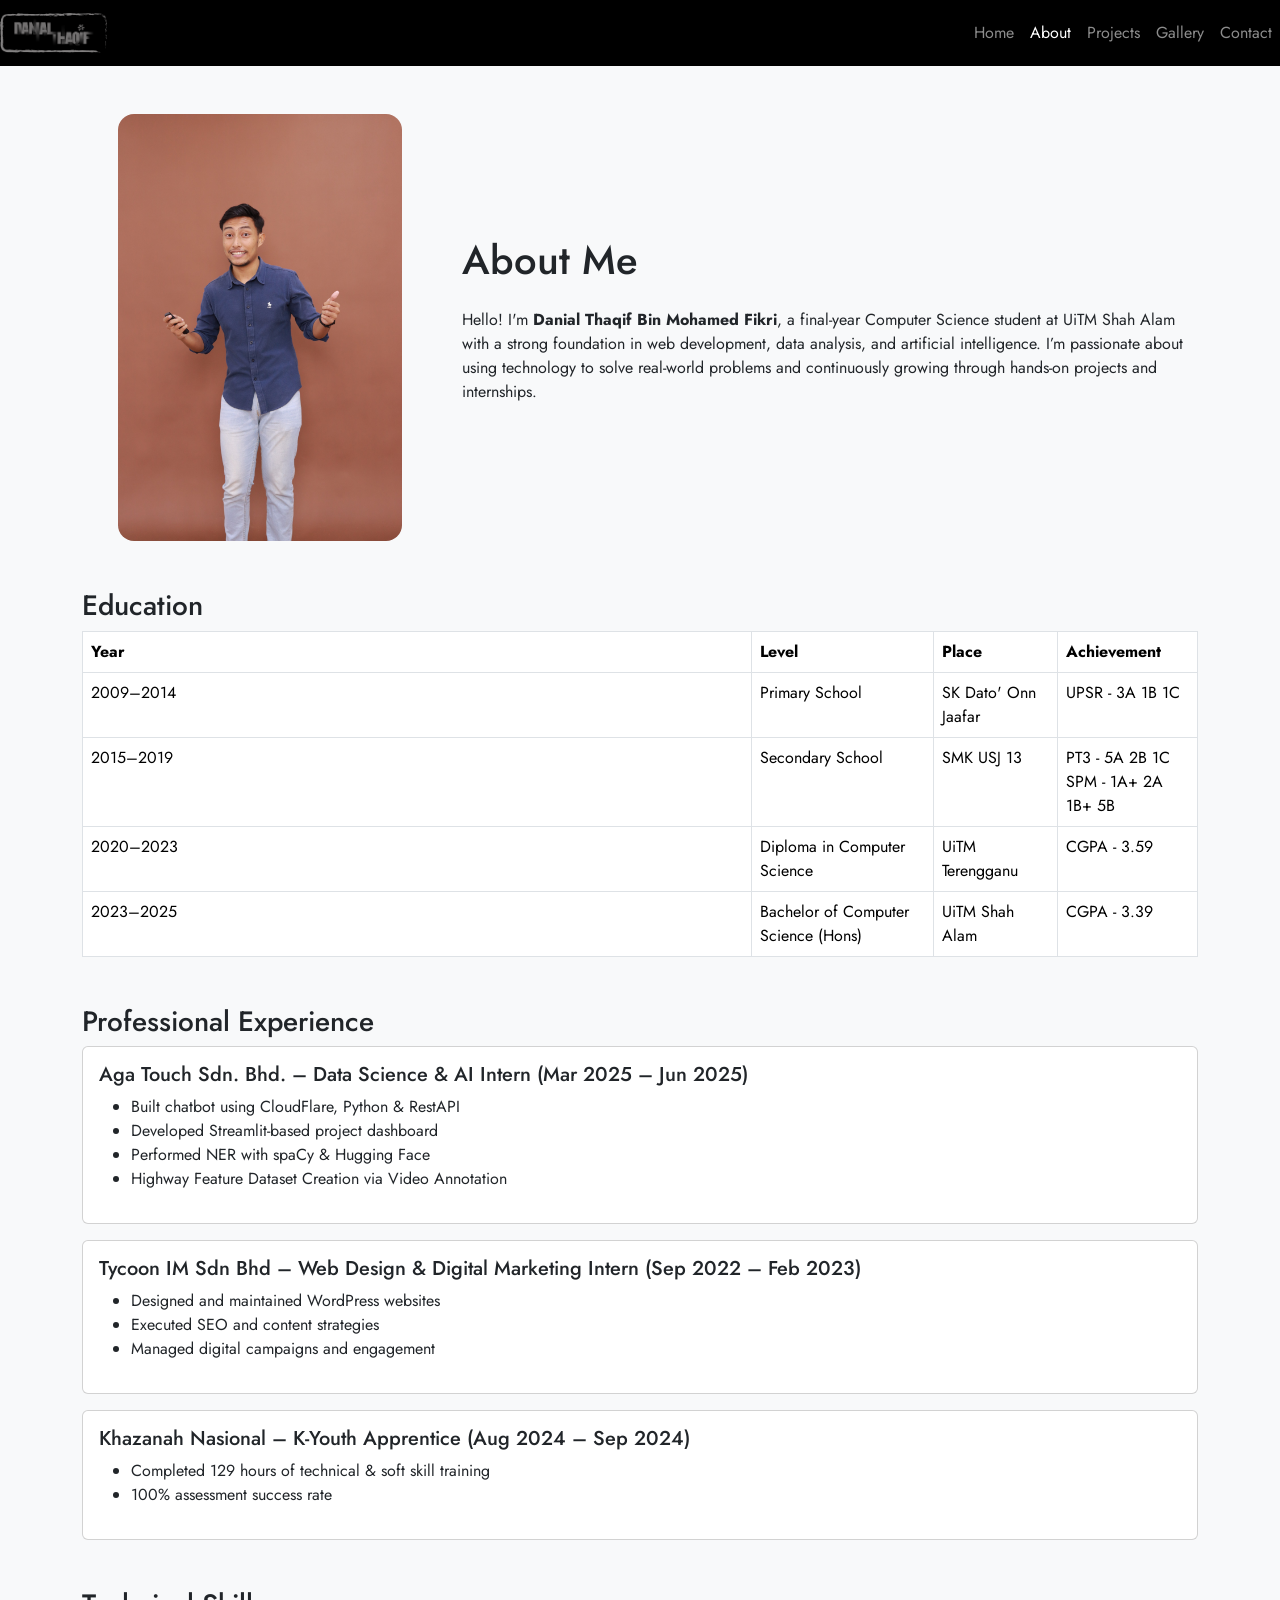
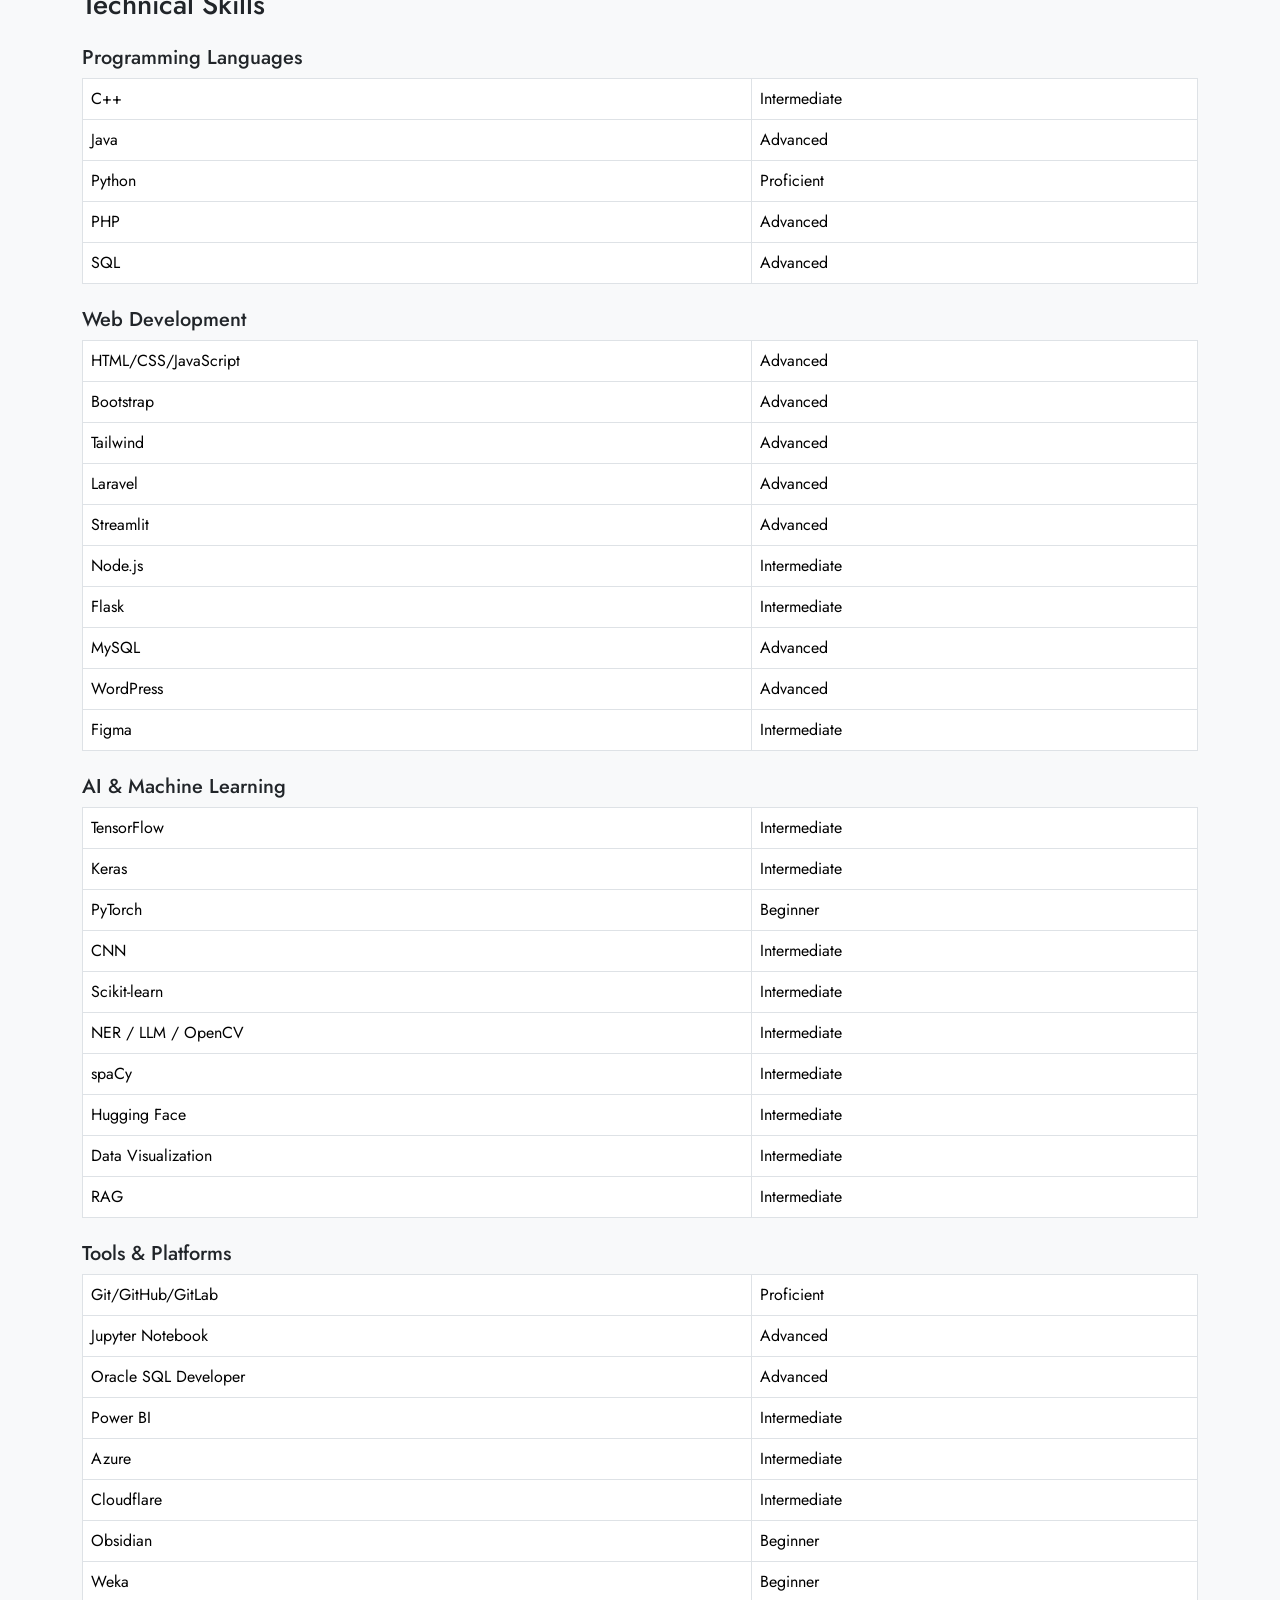
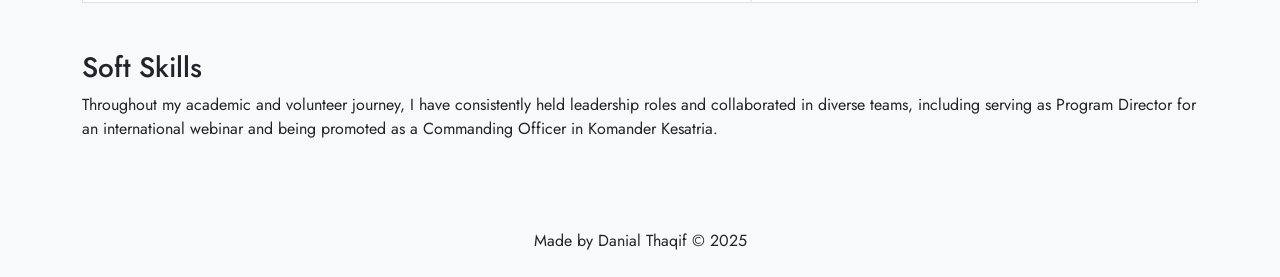
==== commit 7c492bdc: "ok" ====
--- a/about.html
+++ b/about.html
@@ -86,6 +86,7 @@
         <li>Built chatbot using CloudFlare, Python & RestAPI</li>
         <li>Developed Streamlit-based project dashboard</li>
         <li>Performed NER with spaCy & Hugging Face</li>
+        <li>Highway Feature Dataset Creation via Video Annotation</li>
       </ul>
     </div></div>
 
@@ -112,7 +113,6 @@
     <table class="table table-bordered">
       <tbody>
         <tr><td>C++</td><td>Intermediate</td></tr>
-        <tr><td>C#</td><td>Beginner</td></tr>
         <tr><td>Java</td><td>Advanced</td></tr>
         <tr><td>Python</td><td>Proficient</td></tr>
         <tr><td>PHP</td><td>Advanced</td></tr>
@@ -125,6 +125,7 @@
       <tbody>
         <tr><td>HTML/CSS/JavaScript</td><td>Advanced</td></tr>
         <tr><td>Bootstrap</td><td>Advanced</td></tr>
+        <tr><td>Tailwind</td><td>Advanced</td></tr>
         <tr><td>Laravel</td><td>Advanced</td></tr>
         <tr><td>Streamlit</td><td>Advanced</td></tr>
         <tr><td>Node.js</td><td>Intermediate</td></tr>
@@ -144,6 +145,10 @@
         <tr><td>CNN</td><td>Intermediate</td></tr>
         <tr><td>Scikit-learn</td><td>Intermediate</td></tr>
         <tr><td>NER / LLM / OpenCV</td><td>Intermediate</td></tr>
+        <tr><td>spaCy</td><td>Intermediate</td></tr>
+        <tr><td>Hugging Face</td><td>Intermediate</td></tr>
+        <tr><td>Data Visualization</td><td>Intermediate</td></tr>
+        <tr><td>RAG</td><td>Intermediate</td></tr>
       </tbody>
     </table>
 
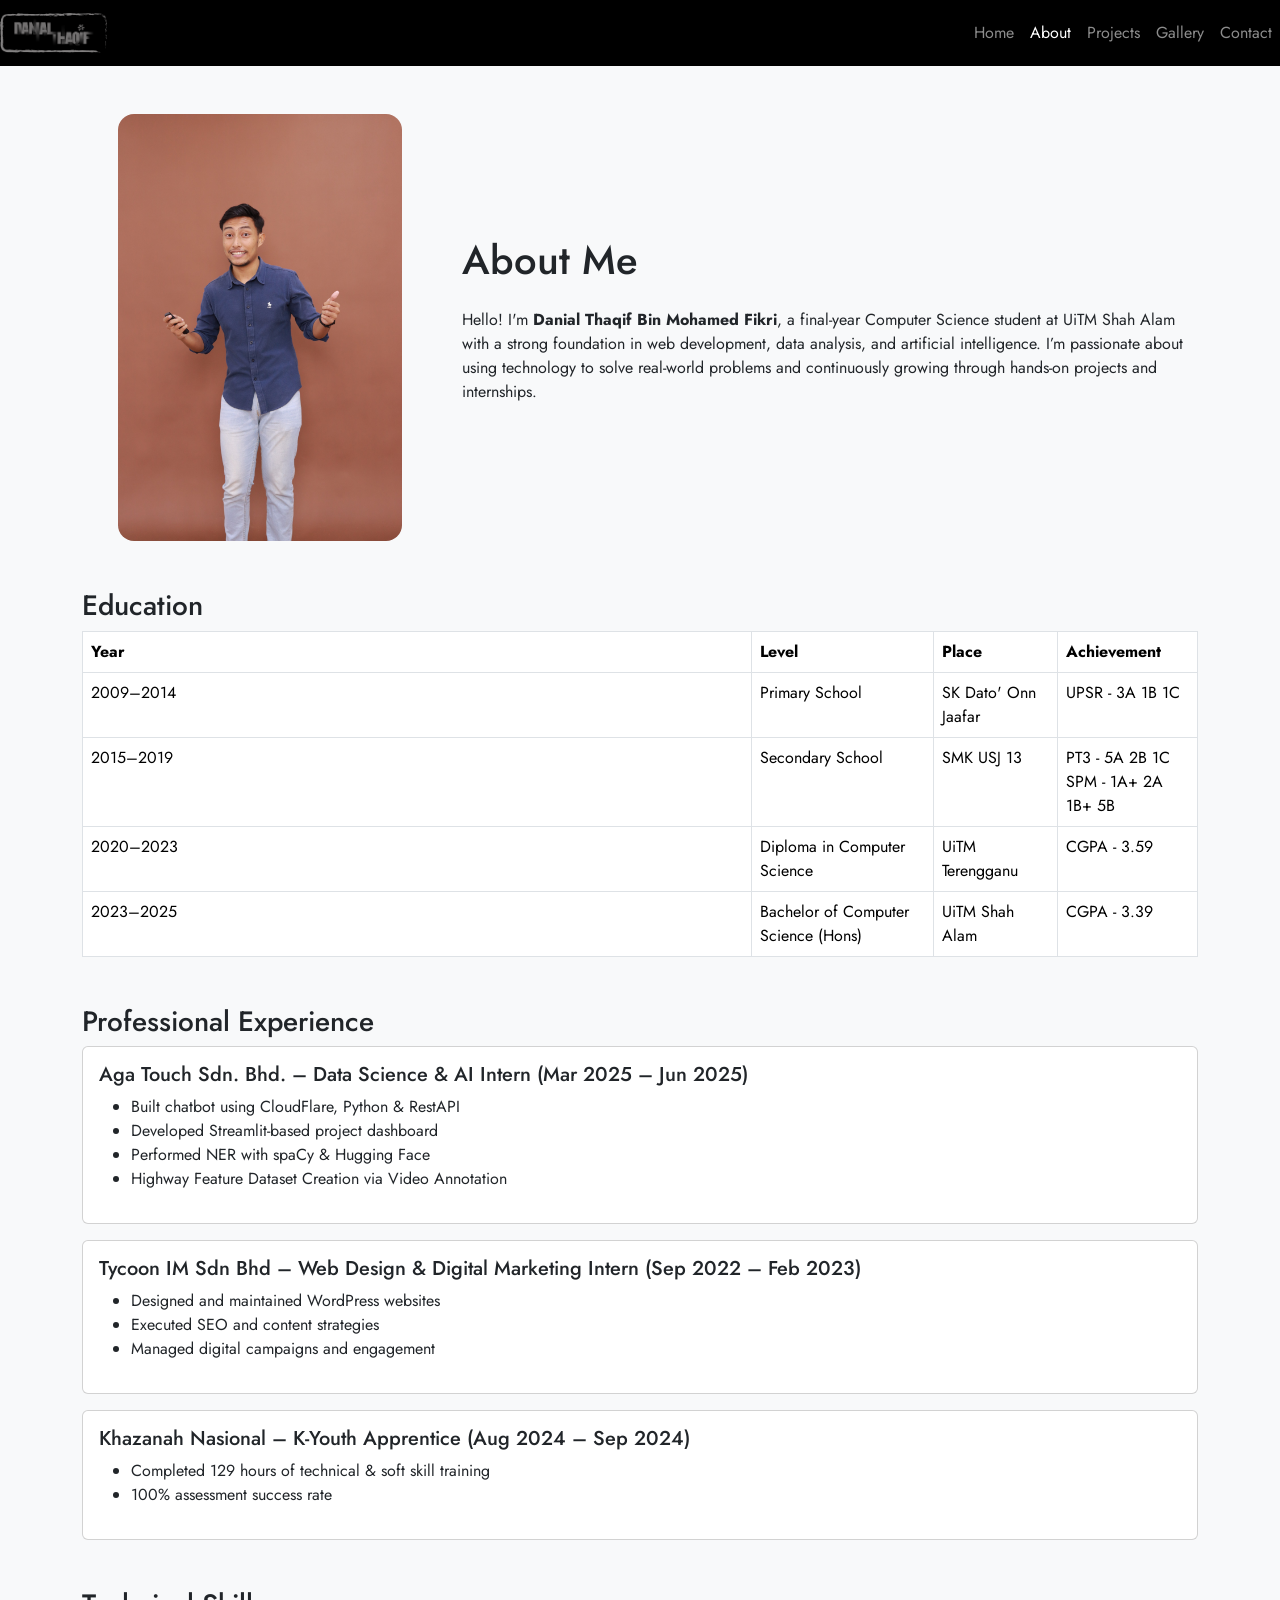
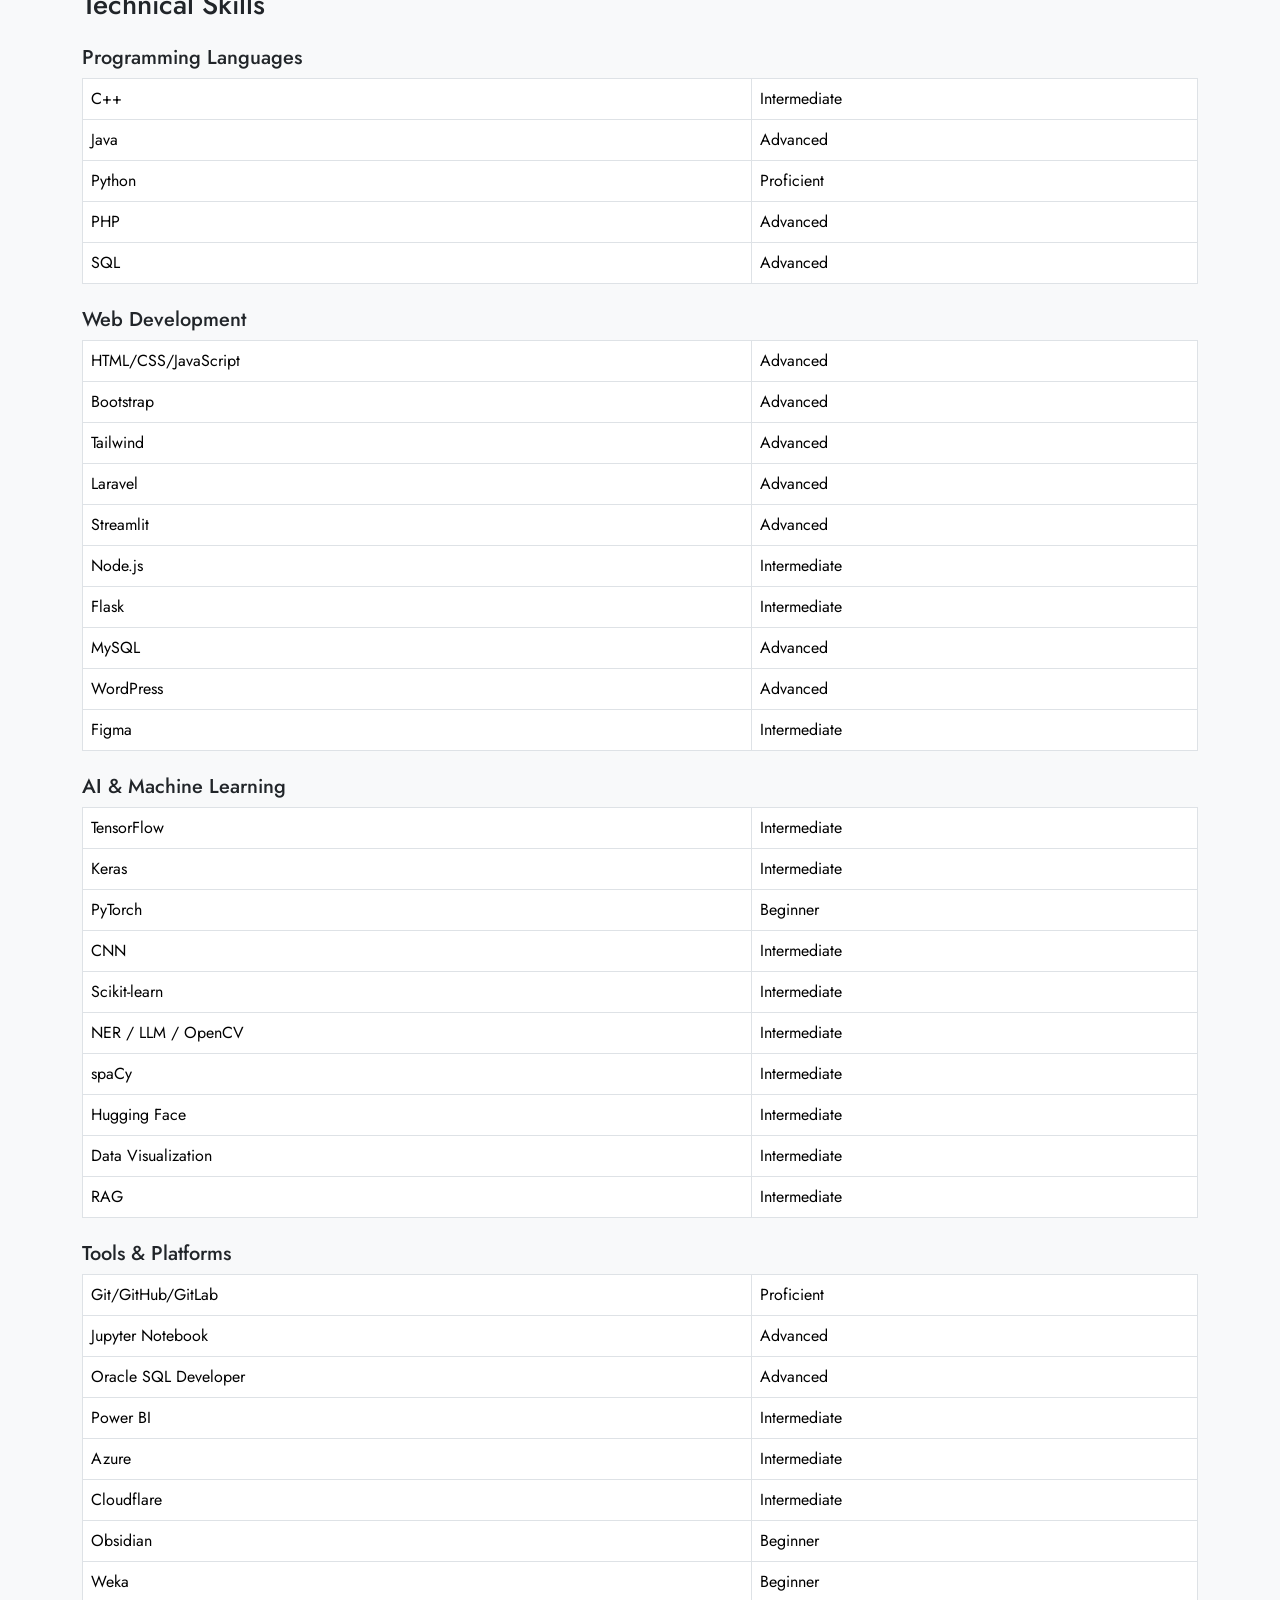
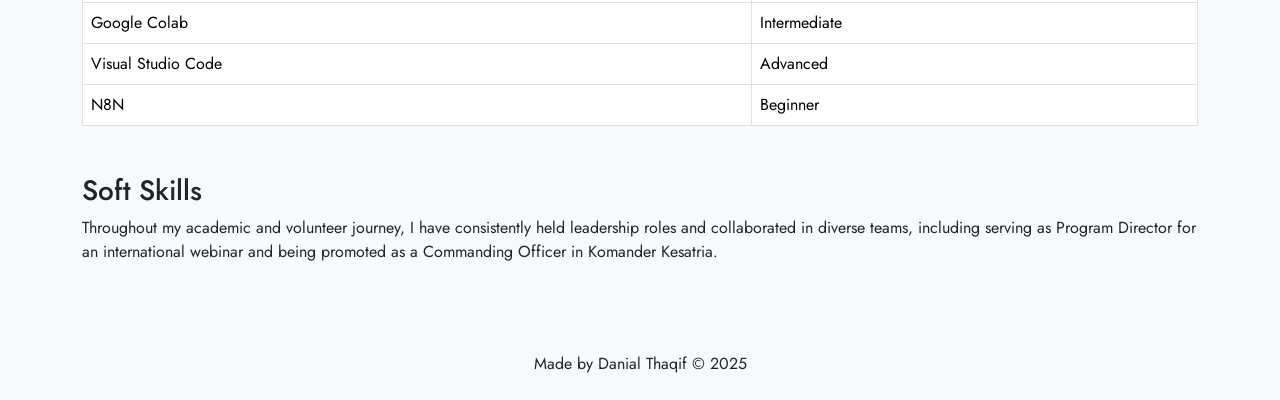
==== commit 82d2a795: "Update about.html" ====
--- a/about.html
+++ b/about.html
@@ -163,6 +163,9 @@
         <tr><td>Cloudflare</td><td>Intermediate</td></tr>
         <tr><td>Obsidian</td><td>Beginner</td></tr>
         <tr><td>Weka</td><td>Beginner</td></tr>
+        <tr><td>Google Colab</td><td>Intermediate</td></tr>
+        <tr><td>Visual Studio Code</td><td>Advanced</td></tr>
+        <tr><td>N8N</td><td>Beginner</td></tr>
       </tbody>
     </table>
 
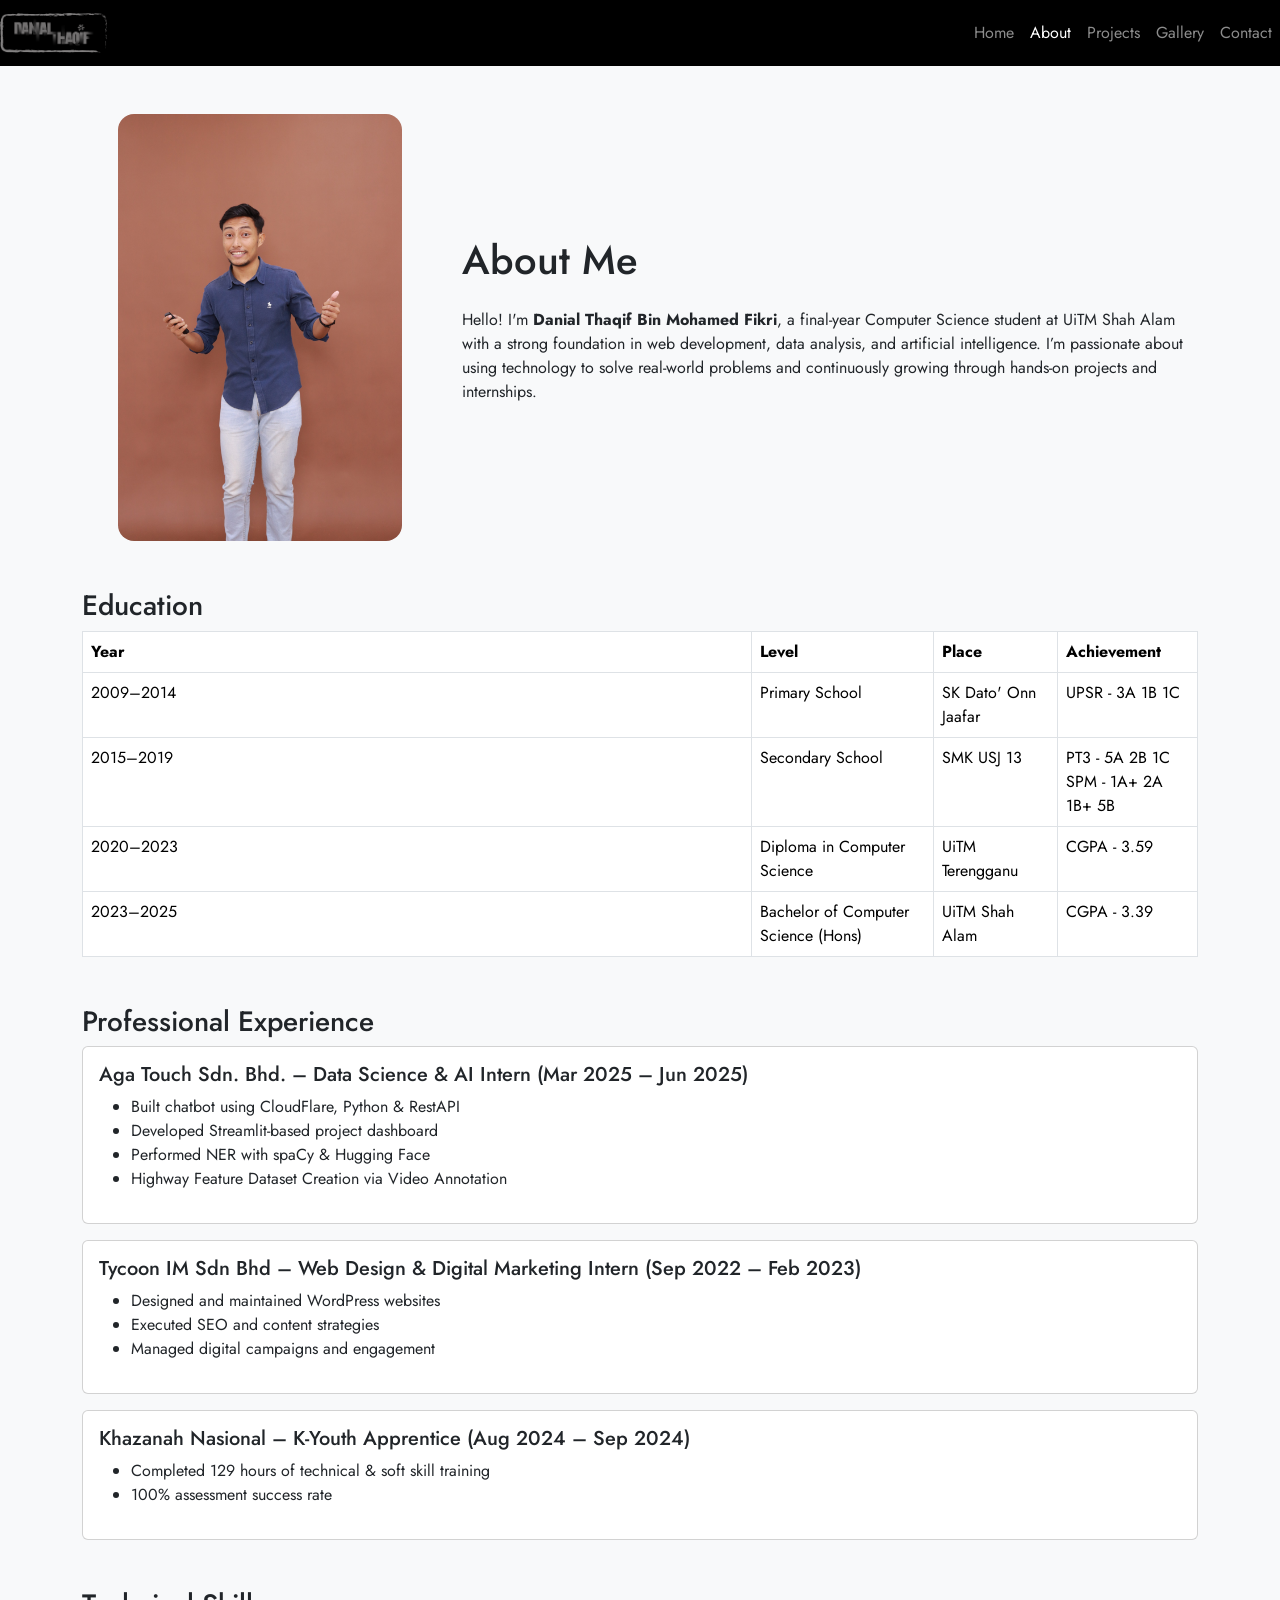
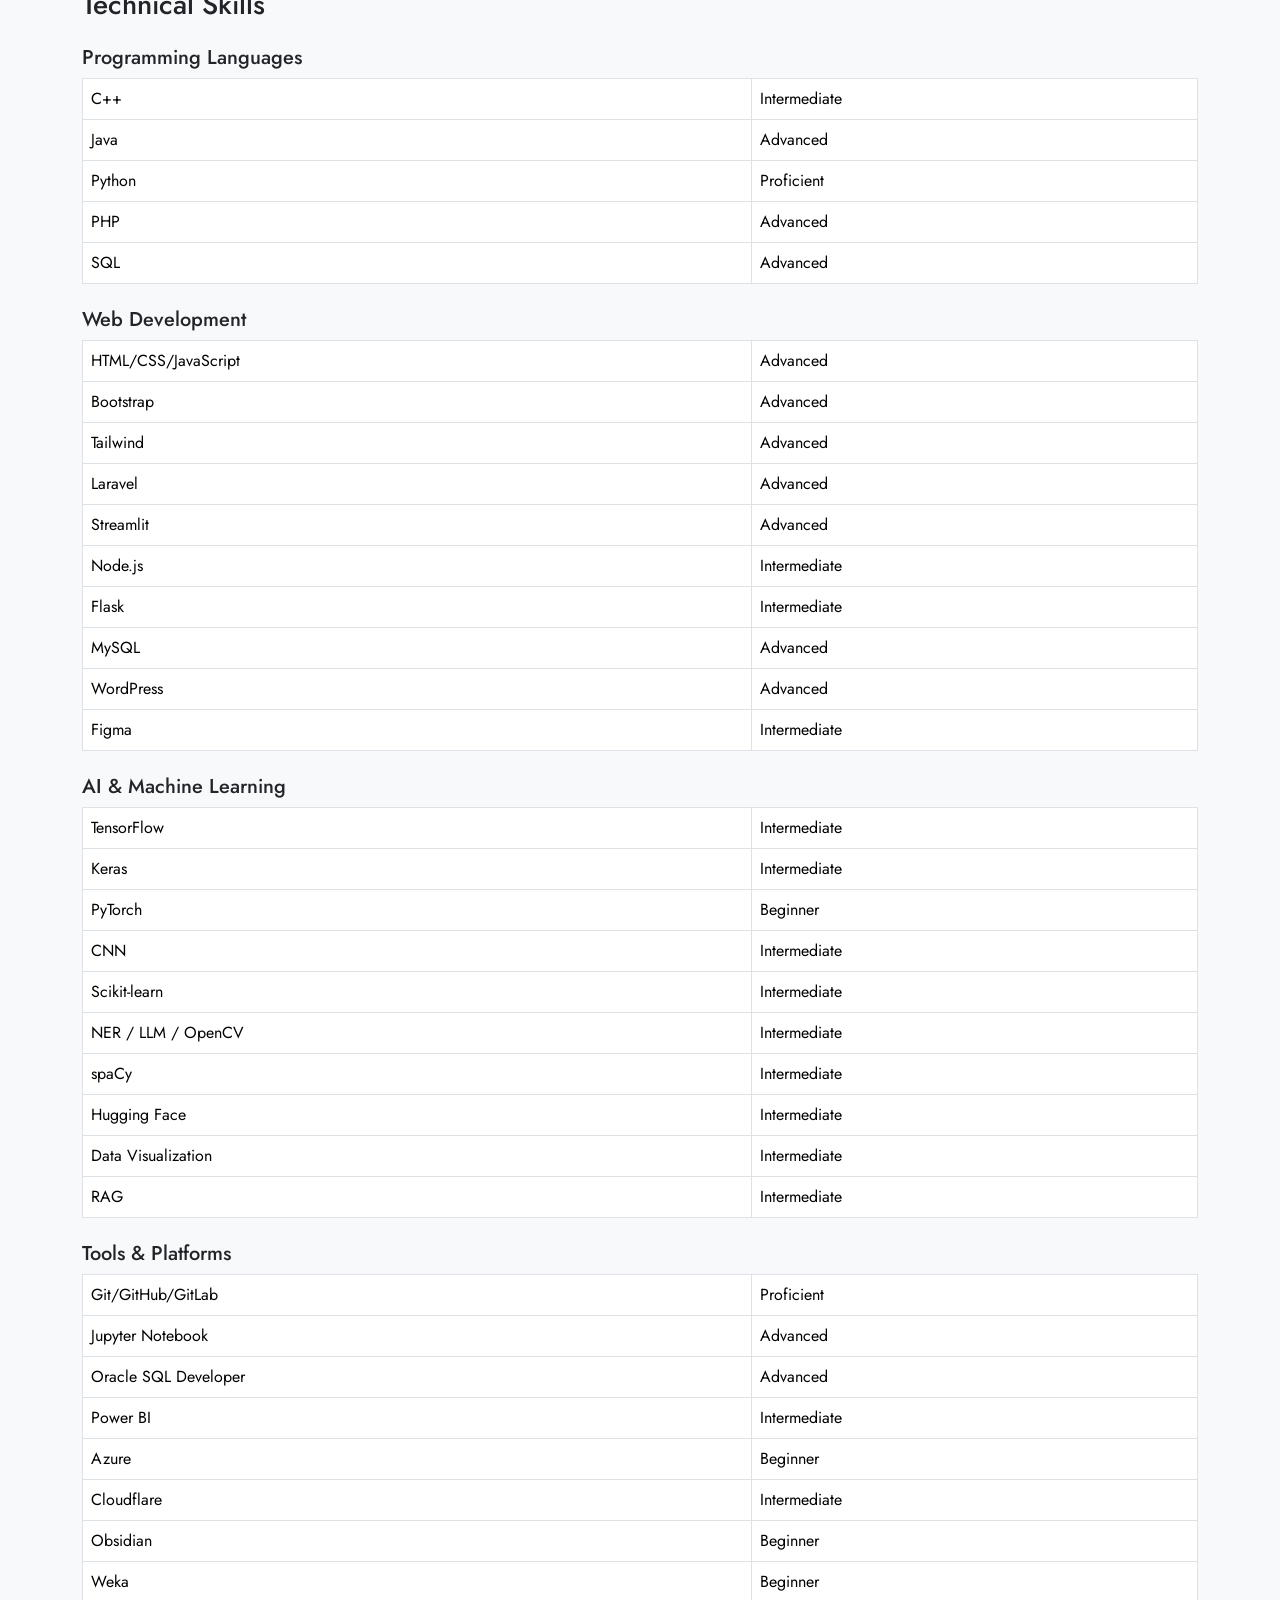
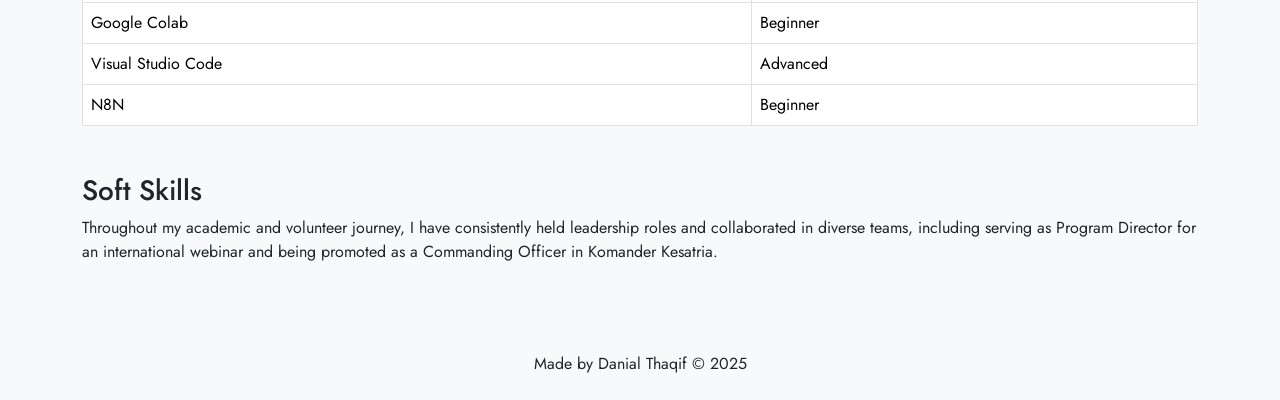
==== commit 3b9fbca0: "Update about.html" ====
--- a/about.html
+++ b/about.html
@@ -159,11 +159,11 @@
         <tr><td>Jupyter Notebook</td><td>Advanced</td></tr>
         <tr><td>Oracle SQL Developer</td><td>Advanced</td></tr>
         <tr><td>Power BI</td><td>Intermediate</td></tr>
-        <tr><td>Azure</td><td>Intermediate</td></tr>
+        <tr><td>Azure</td><td>Beginner</td></tr>
         <tr><td>Cloudflare</td><td>Intermediate</td></tr>
         <tr><td>Obsidian</td><td>Beginner</td></tr>
         <tr><td>Weka</td><td>Beginner</td></tr>
-        <tr><td>Google Colab</td><td>Intermediate</td></tr>
+        <tr><td>Google Colab</td><td>Beginner</td></tr>
         <tr><td>Visual Studio Code</td><td>Advanced</td></tr>
         <tr><td>N8N</td><td>Beginner</td></tr>
       </tbody>
